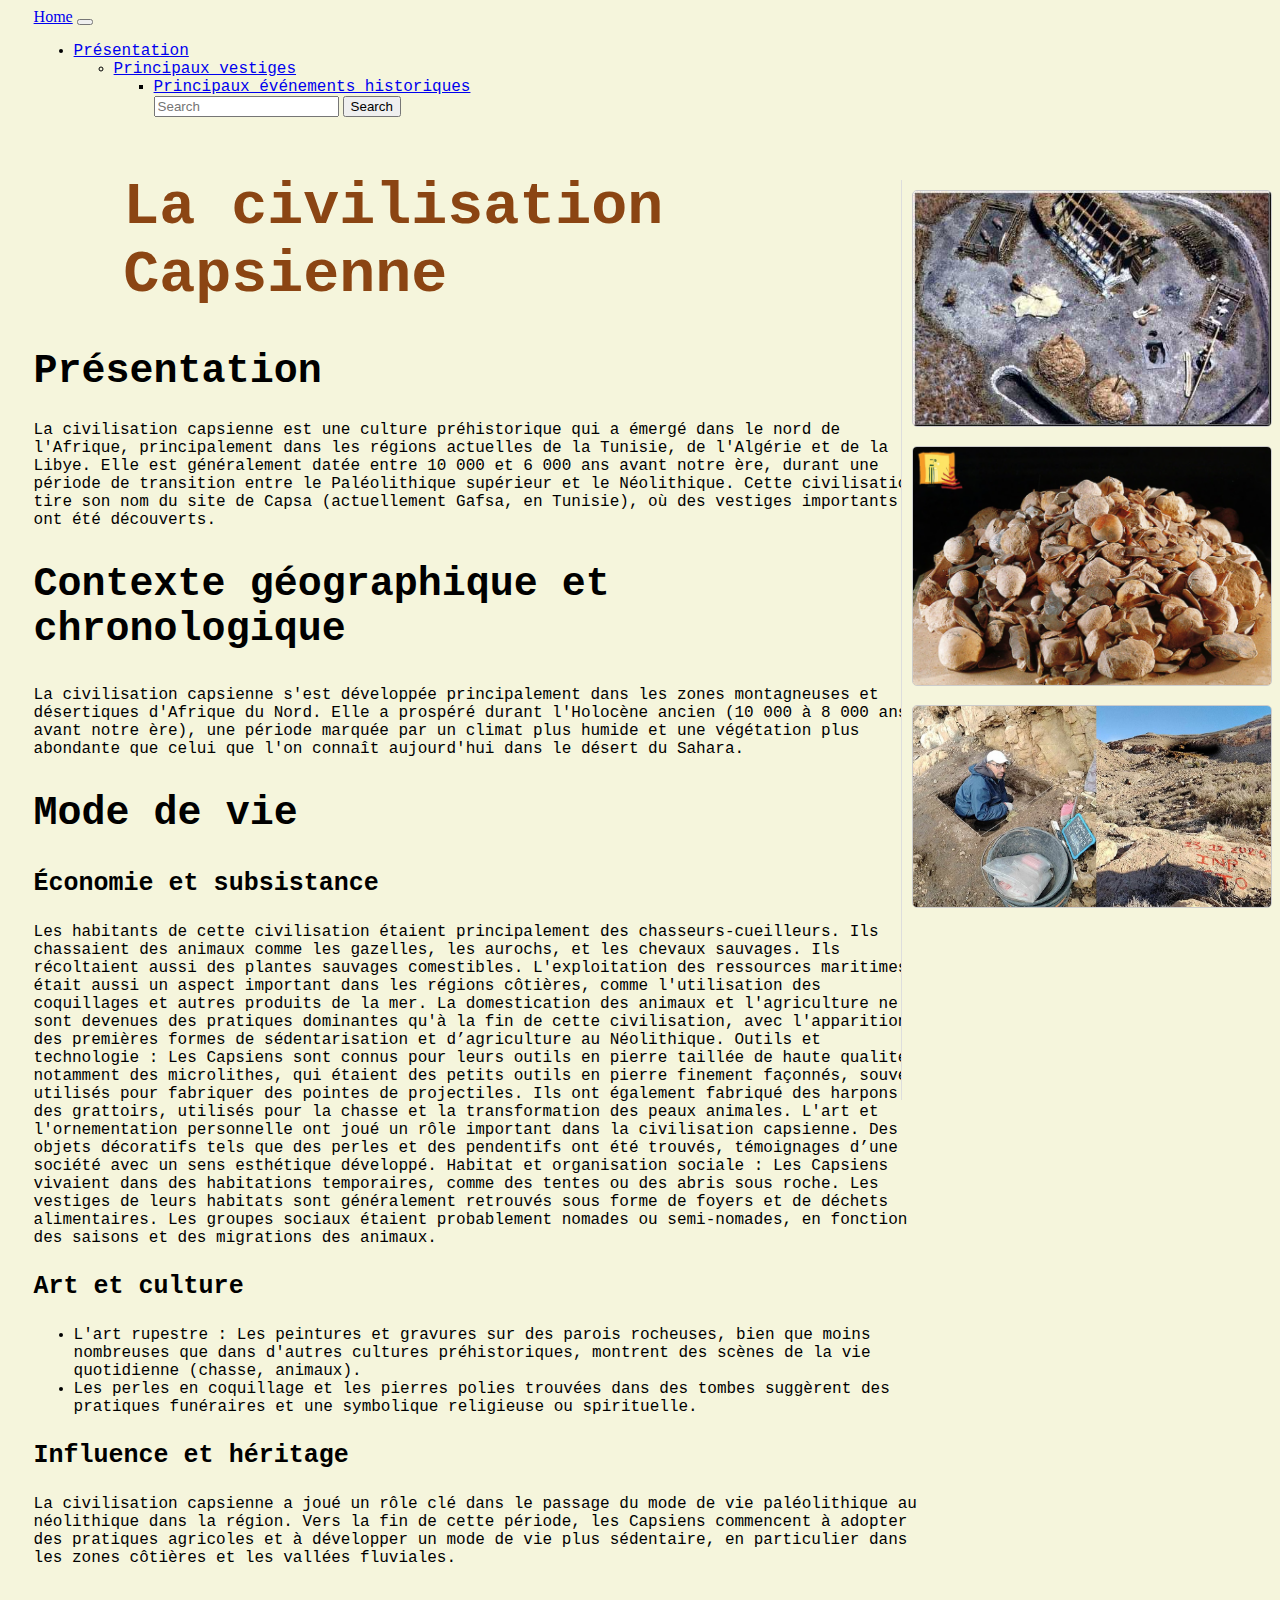
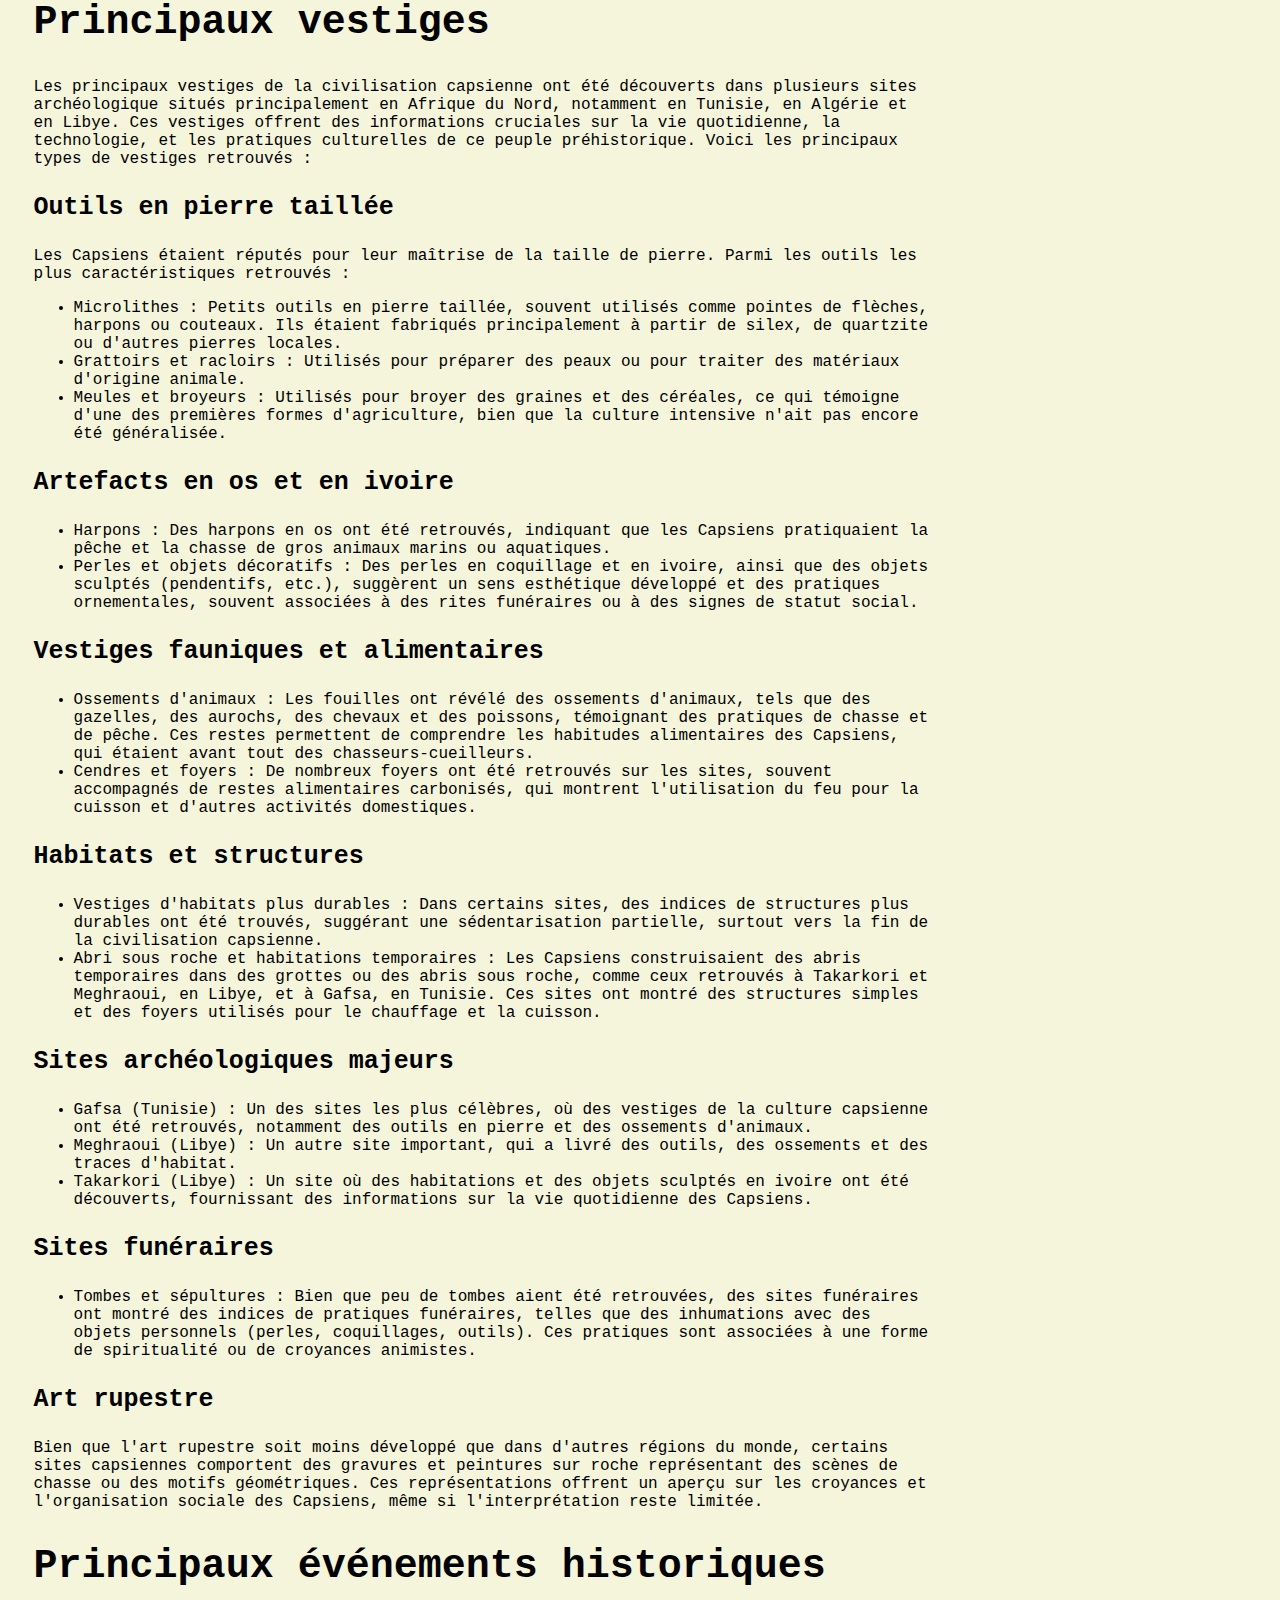
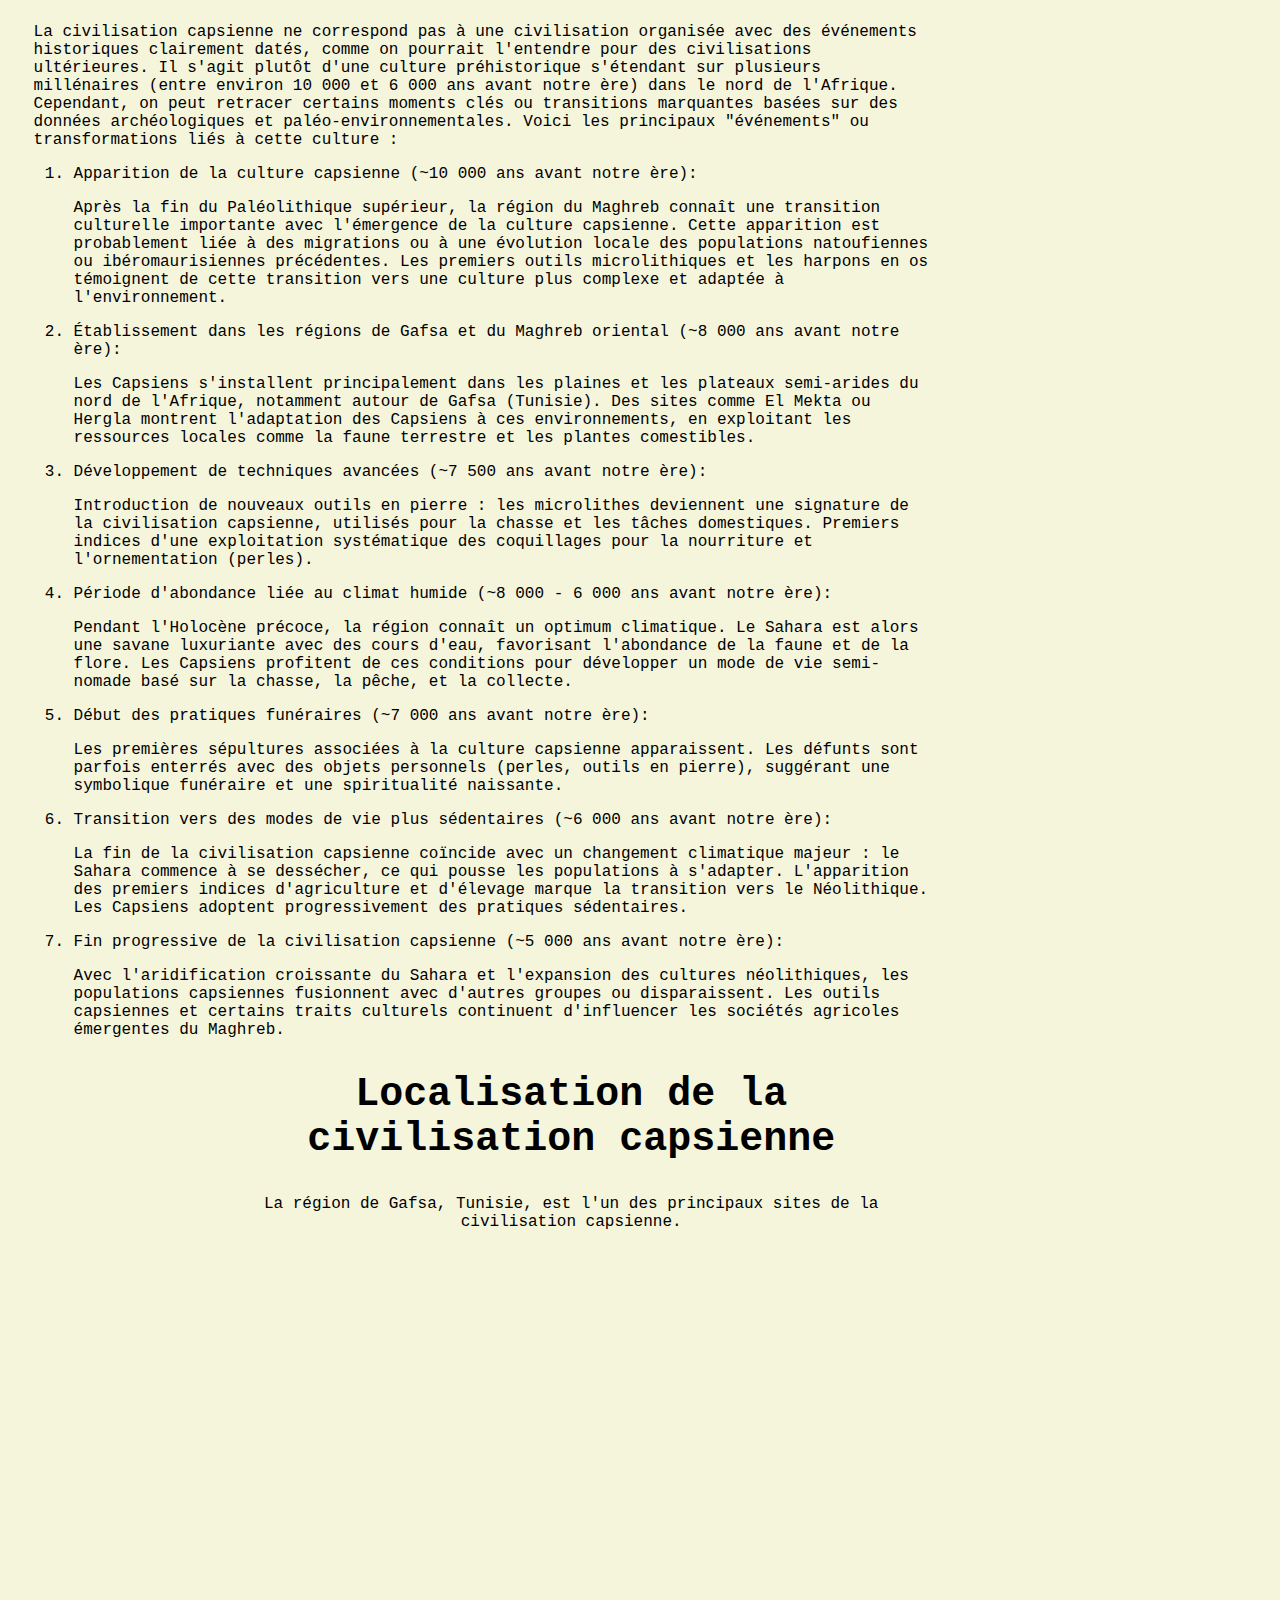
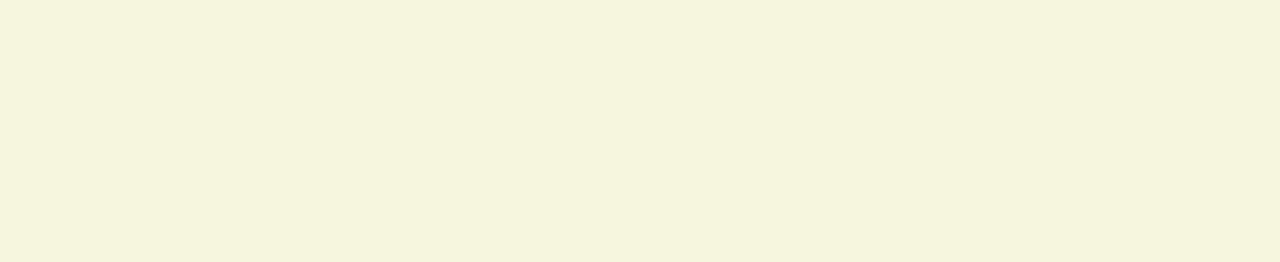
==== capsienne.html @ 44cd9b73 "merge" ====
<!DOCTYPE html>
<html lang="en">
<head>
  <meta charset="UTF-8">
  <meta name="viewport" content="width=device-width, initial-scale=1.0">
  <link href="https://cdn.jsdelivr.net/npm/bootstrap@5.2.3/dist/css/bootstrap.min.css" rel="stylesheet" integrity="sha384-rbsA2VBKQhggwzxH7pPCaAqO46MgnOM80zW1RWuH61DGLwZJEdK2Kadq2F9CUG65" crossorigin="anonymous">
<script src="https://cdn.jsdelivr.net/npm/bootstrap@5.2.3/dist/js/bootstrap.bundle.min.js" integrity="sha384-kenU1KFdBIe4zVF0s0G1M5b4hcpxyD9F7jL+jjXkk+Q2h455rYXK/7HAuoJl+0I4" crossorigin="anonymous"></script>
<link rel="stylesheet" href="style1.css">

<title>La civilisation Capsienne (8ème millénaire avant J.C)</title>
  
</head>
<body>
  <header>
    <nav class="navbar navbar-expand-lg bg-body-tertiary" class="navbar">
      <div class="container-fluid">
        <a class="navbar-brand" href="#">Home</a>
        <button class="navbar-toggler" type="button" data-bs-toggle="collapse" data-bs-target="#navbarSupportedContent" aria-controls="navbarSupportedContent" aria-expanded="false" aria-label="Toggle navigation">
          <span class="navbar-toggler-icon"></span>
        </button>
        <div class="collapse navbar-collapse" id="navbarSupportedContent">
          <ul class="navbar-nav me-auto mb-2 mb-lg-0">
            <li class="nav-item">
              <a  class="nav-link active"  href="#partie1">Présentation</a>
            </li>
            <div class="collapse navbar-collapse" id="navbarSupportedContent">
              <ul class="navbar-nav me-auto mb-2 mb-lg-0">
                <li class="nav-item">
                  <a class="nav-link active"  href="#partie2">Principaux vestiges</a>
                </li>
                
                <div class="collapse navbar-collapse" id="navbarSupportedContent">
                  <ul class="navbar-nav me-auto mb-2 mb-lg-0">
                    <li class="nav-item">
                      <a class="nav-link active"  href="#partie3">Principaux événements historiques</a>
                    </li>
                
          <form class="d-flex" role="search">
            <input class="form-control me-2" type="search" placeholder="Search" aria-label="Search">
            <button class="btn btn-outline-success" type="submit">Search</button>
          </form>
        
      </div>
    </nav>
  </header>
  <h1 class="title"> La civilisation Capsienne</h1>
    <div>
      
      <section  class="partie1" id="partie1">
        
      <article>
        <h1 class="presentation">Présentation </h1>
        <p>
          La civilisation capsienne est une culture préhistorique qui a émergé dans le nord de l'Afrique, principalement dans les régions actuelles de la Tunisie, de l'Algérie et de la Libye. Elle est généralement datée entre 10 000 et 6 000 ans avant notre ère, durant une période de transition entre le Paléolithique supérieur et le Néolithique. Cette civilisation tire son nom du site de Capsa (actuellement Gafsa, en Tunisie), où des vestiges importants ont été découverts.
        
          <h2>Contexte géographique et chronologique</h2>
          <p>La civilisation capsienne s'est développée principalement dans les zones montagneuses et désertiques d'Afrique
             du Nord. Elle a prospéré durant l'Holocène ancien (10 000 à 8 000 ans avant notre ère), 
             une période marquée par un climat plus humide et une végétation plus abondante 
             que celui que l'on connaît aujourd'hui dans le désert du Sahara.
            </p>
          
          <h2>Mode de vie</h2>
          <h3> Économie et subsistance </h3>
          
          <p>Les habitants de cette civilisation étaient principalement des chasseurs-cueilleurs. Ils chassaient des animaux comme les gazelles, les aurochs, et les chevaux sauvages. Ils récoltaient aussi des plantes sauvages comestibles.
          L'exploitation des ressources maritimes était aussi un aspect important dans les régions côtières, comme l'utilisation des coquillages et autres produits de la mer.
          La domestication des animaux et l'agriculture ne sont devenues des pratiques dominantes qu'à la fin de cette civilisation, avec l'apparition des premières formes de sédentarisation et d’agriculture au Néolithique.
          Outils et technologie :
          
          Les Capsiens sont connus pour leurs outils en pierre taillée de haute qualité, notamment des microlithes, qui étaient des petits outils en pierre finement façonnés, souvent utilisés pour fabriquer des pointes de projectiles.
          Ils ont également fabriqué des harpons et des grattoirs, utilisés pour la chasse et la transformation des peaux animales.
          L'art et l'ornementation personnelle ont joué un rôle important dans la civilisation capsienne. Des objets décoratifs tels que des perles et des pendentifs ont été trouvés, témoignages d’une société avec un sens esthétique développé.
          Habitat et organisation sociale :
          
          Les Capsiens vivaient dans des habitations temporaires, comme des tentes ou des abris sous roche. Les vestiges de leurs habitats sont généralement retrouvés sous forme de foyers et de déchets alimentaires.
          Les groupes sociaux étaient probablement nomades ou semi-nomades, en fonction des saisons et des migrations des animaux.
        </p> 
          <h3>Art et culture</h3>
           <ul>
          <li>
           L'art rupestre : Les peintures et gravures sur des parois rocheuses, bien que moins nombreuses que dans d'autres cultures préhistoriques, montrent des scènes de la vie quotidienne (chasse, animaux).
          </li>
          <li>
            Les perles en coquillage et les pierres polies trouvées dans des tombes suggèrent des pratiques funéraires et une symbolique religieuse ou spirituelle.
          </li>
        </ul>
          <h3>Influence et héritage</h3>
        <p>
            La civilisation capsienne a joué un rôle clé dans le passage du mode de vie paléolithique au néolithique 
          dans la région. Vers la fin de cette période, les Capsiens commencent à adopter des pratiques agricoles 
          et à développer un mode de vie plus sédentaire, en particulier dans les zones côtières et les vallées fluviales.
        </p>
      </article>
    </section>
    </div>

    <div>
   <section class="partie2" id="partie2">
  <article>
    <h2> Principaux vestiges </h2>
    <p>Les principaux vestiges de la civilisation capsienne ont été découverts dans plusieurs sites archéologique
    situés principalement en Afrique du Nord, notamment en Tunisie, en Algérie et en Libye. Ces vestiges offrent
    des informations cruciales sur la vie quotidienne, la technologie, et les pratiques culturelles de ce peuple
    préhistorique. Voici les principaux types de vestiges retrouvés :</p>
    <h3>Outils en pierre taillée</h3>
    <p>Les Capsiens étaient réputés pour leur maîtrise de la taille de pierre. Parmi les outils les plus caractéristiques retrouvés :</p>
    <ul>
      <li>Microlithes : Petits outils en pierre taillée, souvent utilisés comme pointes de flèches,
         harpons ou couteaux. Ils étaient fabriqués principalement à partir de silex,
         de quartzite ou d'autres pierres locales.</li>
         <li>Grattoirs et racloirs : Utilisés pour préparer des peaux ou pour traiter des matériaux d'origine animale.</li>
         <li>Meules et broyeurs : Utilisés pour broyer des graines et des céréales, ce qui témoigne d'une des premières formes d'agriculture,
           bien que la culture intensive n'ait pas encore été généralisée.</li>
    </ul>
    <h3>Artefacts en os et en ivoire </h3>
    <ul>
      <li>Harpons : Des harpons en os ont été retrouvés, indiquant que les Capsiens pratiquaient la pêche et la chasse de gros animaux marins ou aquatiques.
      </li>
      <li>Perles et objets décoratifs : Des perles en coquillage et en ivoire, ainsi que des objets sculptés (pendentifs, etc.),
         suggèrent un sens esthétique développé et des pratiques ornementales, souvent associées à des rites funéraires ou à des signes de statut social.</li>
    </ul>
    <h3>Vestiges fauniques et alimentaires </h3>
    <ul>
      <li>Ossements d'animaux : Les fouilles ont révélé des ossements d'animaux, tels que des gazelles, des aurochs, des chevaux et des poissons,
         témoignant des pratiques de chasse et de pêche. Ces restes permettent de comprendre les habitudes alimentaires des Capsiens, 
         qui étaient avant tout des chasseurs-cueilleurs.
      </li>
      <li>Cendres et foyers : De nombreux foyers ont été retrouvés sur les sites, souvent accompagnés de restes alimentaires carbonisés,
        qui montrent l'utilisation du feu pour la cuisson et d'autres activités domestiques.</li>
    </ul>
    <h3>Habitats et structures </h3>
    <ul>
      <li>Vestiges d'habitats plus durables : Dans certains sites, des indices de structures plus durables ont été trouvés, 
        suggérant une sédentarisation partielle, surtout vers la fin de la civilisation capsienne.
      </li>
      <li>Abri sous roche et habitations temporaires : Les Capsiens construisaient des abris temporaires dans des grottes ou des abris sous roche, 
        comme ceux retrouvés à Takarkori et Meghraoui, en Libye, et à Gafsa, en Tunisie. 
        Ces sites ont montré des structures simples et des foyers utilisés pour le chauffage et la cuisson.</li>
    </ul>
    <h3>Sites archéologiques majeurs </h3>
    <ul>
      <li>Gafsa (Tunisie) : Un des sites les plus célèbres, où des vestiges de la culture capsienne ont été retrouvés, 
        notamment des outils en pierre et des ossements d'animaux.
      </li>
      <li>Meghraoui (Libye) : Un autre site important, qui a livré des outils, des ossements et des traces d'habitat.</li>
      <li>Takarkori (Libye) : Un site où des habitations et des objets sculptés en ivoire ont été découverts,
         fournissant des informations sur la vie quotidienne des Capsiens.</li>
    </ul>
    <h3>Sites funéraires</h3>
    <ul>
      <li>Tombes et sépultures : Bien que peu de tombes aient été retrouvées, des sites funéraires ont montré des indices de pratiques funéraires,
         telles que des inhumations avec des objets personnels (perles, coquillages, outils). 
         Ces pratiques sont associées à une forme de spiritualité ou de croyances animistes.
      </li>
    </ul>
      <h3>Art rupestre</h3>
      <p>Bien que l'art rupestre soit moins développé que dans d'autres régions du monde, 
        certains sites capsiennes comportent des gravures et peintures sur roche représentant des scènes de chasse ou des motifs géométriques.
         Ces représentations offrent un aperçu sur les croyances et l'organisation sociale des Capsiens, même si l'interprétation reste limitée.</p>
  </article>
   <!-- <div class="img2"><img src="/img/HermaionElGuettar.png" alt="">
  </div> -->
   </section> 
</div>

<section class="partie3" id="partie3">
  
  <article>
    <h2>Principaux événements historiques</h2>
    <p>La civilisation capsienne ne correspond pas à une civilisation organisée avec des événements historiques clairement datés,
       comme on pourrait l'entendre pour des civilisations ultérieures. 
       Il s'agit plutôt d'une culture préhistorique s'étendant sur plusieurs millénaires (entre environ 10 000 et 6 000 ans avant notre ère) dans le nord de l'Afrique.
        Cependant, on peut retracer certains moments clés ou transitions marquantes basées sur des données archéologiques et paléo-environnementales. 
        Voici les principaux "événements" ou transformations liés à cette culture :
    </p>
    <ol>
    <li> Apparition de la culture capsienne (~10 000 ans avant notre ère):</li>

        <p>Après la fin du Paléolithique supérieur, la région du Maghreb connaît une transition culturelle importante avec l'émergence de la culture capsienne.
      Cette apparition est probablement liée à des migrations ou à une évolution locale des populations natoufiennes ou ibéromaurisiennes précédentes.
      Les premiers outils microlithiques et les harpons en os témoignent de cette transition vers une culture plus complexe et adaptée à l'environnement.
    </p>
    <li>Établissement dans les régions de Gafsa et du Maghreb oriental (~8 000 ans avant notre ère):</li>
<p>
  Les Capsiens s'installent principalement dans les plaines et les plateaux semi-arides du nord de l'Afrique, notamment autour de Gafsa (Tunisie).
  Des sites comme El Mekta ou Hergla montrent l'adaptation des Capsiens à ces environnements,
  en exploitant les ressources locales comme la faune terrestre et les plantes comestibles.
</p>
<li> Développement de techniques avancées (~7 500 ans avant notre ère):</li>
<p>Introduction de nouveaux outils en pierre : les microlithes deviennent une signature de la civilisation capsienne, utilisés pour la chasse et les tâches domestiques.
  Premiers indices d'une exploitation systématique des coquillages pour la nourriture et l'ornementation (perles).</p>
  <li>Période d'abondance liée au climat humide (~8 000 - 6 000 ans avant notre ère):</li>
  <p>Pendant l'Holocène précoce, la région connaît un optimum climatique. Le Sahara est alors une savane luxuriante avec des cours d'eau, favorisant l'abondance de la faune et de la flore.
Les Capsiens profitent de ces conditions pour développer un mode de vie semi-nomade basé sur la chasse, la pêche, et la collecte.</p>
 <li>Début des pratiques funéraires (~7 000 ans avant notre ère):</li>
 <p>Les premières sépultures associées à la culture capsienne apparaissent. 
  Les défunts sont parfois enterrés avec des objets personnels (perles, outils en pierre), suggérant une symbolique funéraire et une spiritualité naissante.</p>
<li>Transition vers des modes de vie plus sédentaires (~6 000 ans avant notre ère):</li>
<p>La fin de la civilisation capsienne coïncide avec un changement climatique majeur : le Sahara commence à se dessécher, ce qui pousse les populations à s'adapter.
  L'apparition des premiers indices d'agriculture et d'élevage marque la transition vers le Néolithique. 
  Les Capsiens adoptent progressivement des pratiques sédentaires.</p>
  <li>Fin progressive de la civilisation capsienne (~5 000 ans avant notre ère):</li>
  <p>Avec l'aridification croissante du Sahara et l'expansion des cultures néolithiques, 
    les populations capsiennes fusionnent avec d'autres groupes ou disparaissent.
    Les outils capsiennes et certains traits culturels continuent d'influencer les sociétés agricoles émergentes du Maghreb.</p>
</ol>

  </article>
</section>

<aside class="aside"> 
  <h2>Localisation de la civilisation capsienne</h2>
  <p>La région de Gafsa, Tunisie, est l'un des principaux sites de la civilisation capsienne.</p>
  <div class="iframecontainer">
  <iframe 
      src="https://www.google.com/maps/embed?pb=!1m18!1m12!1m3!1d12662.230609780838!2d8.708926999999998!3d34.425001000000004!2m3!1f0!2f0!3f0!3m2!1i1024!2i768!4f13.1!3m3!1m2!1s0x1254cb3f0d4f9f2d%3A0xc8416ec82778006f!2sGafsa%2C%20Tunisie!5e0!3m2!1sfr!2s!4v1699025678901!5m2!1sfr!2s" 
      width="600" 
      height="450" 
      style="border:0;" 
      allowfullscreen="" 
      loading="lazy" 
      referrerpolicy="no-referrer-when-downgrade">
  </iframe>
</div>
</aside>

<div class="imgs">
  <img src="image/civcap1.jpg" alt="">
  <img src="/image/HermaionElGuettar.png" alt="Hermaion El Guettar">
  <img src="image/culture_capsienne.jpg" alt="Culture Capsienne">
  
</div>
</body>




</html>
---- style1.css ----
html{
  scroll-behavior: smooth;
 
}
.title{
  padding-left: 10%;
  width: 70vw;
}
body{
   
  padding-left: 2%;
  width: 70vw;
  margin-right: 30%;
  float: left;
  background-color:beige;
}
.navbar{
  display: flex;
  width: 100vw; 
 
}

.imgs  {
  width: 28%;
  position :absolute;
  right: 0;
  top: 20%;
  padding: 10px;
  background-color: #f9f9f9;
  border-left: 1px solid #ddd;
  height: 100%;
  overflow-y: auto;
  background-color: beige;
}
.imgs img {
  width: 100%;
  margin-bottom: 15px;
  border: 1px solid #ccc;
  border-radius: 5px;
}
h1{
  font-family:'Courier New', Courier, monospace;
  font-size: 60px;
  font-weight: bold;
}
h2{
  font-family: 'Courier New', Courier, monospace;
  font-size:  40px; ;
  font-weight: bold;
}
h3{
  font-family: 'Courier New', Courier, monospace;
  font-size:  25px; ;
  font-weight: bold;
}
p,li{
  font-size: 16px;
  font-family: 'Lucida', monospace;
}
.title{
  color: saddlebrown;
  
}

.container{
  display: flex;

justify-content: center;  
    align-items: center;  
    padding-bottom: 50px;    
   
}
.aside{
  text-align: center;
  margin-left: 20%;
}
.presentation{
  font-family: 'Courier New', Courier, monospace;
  font-size:  40px; ;
  font-weight: bold;

}
.iframeText{
  text-align: center; /* Centrer le texte sous l'iframe */
      margin-top: 10px; /* Espace au-dessus du texte */
      font-size: 16px; /* Taille du texte */
      color: #333; /* Couleur du texte */
}
.iframecontainer{
  margin-bottom: 20px;
  display: block; 
  margin: 0 auto; 
}
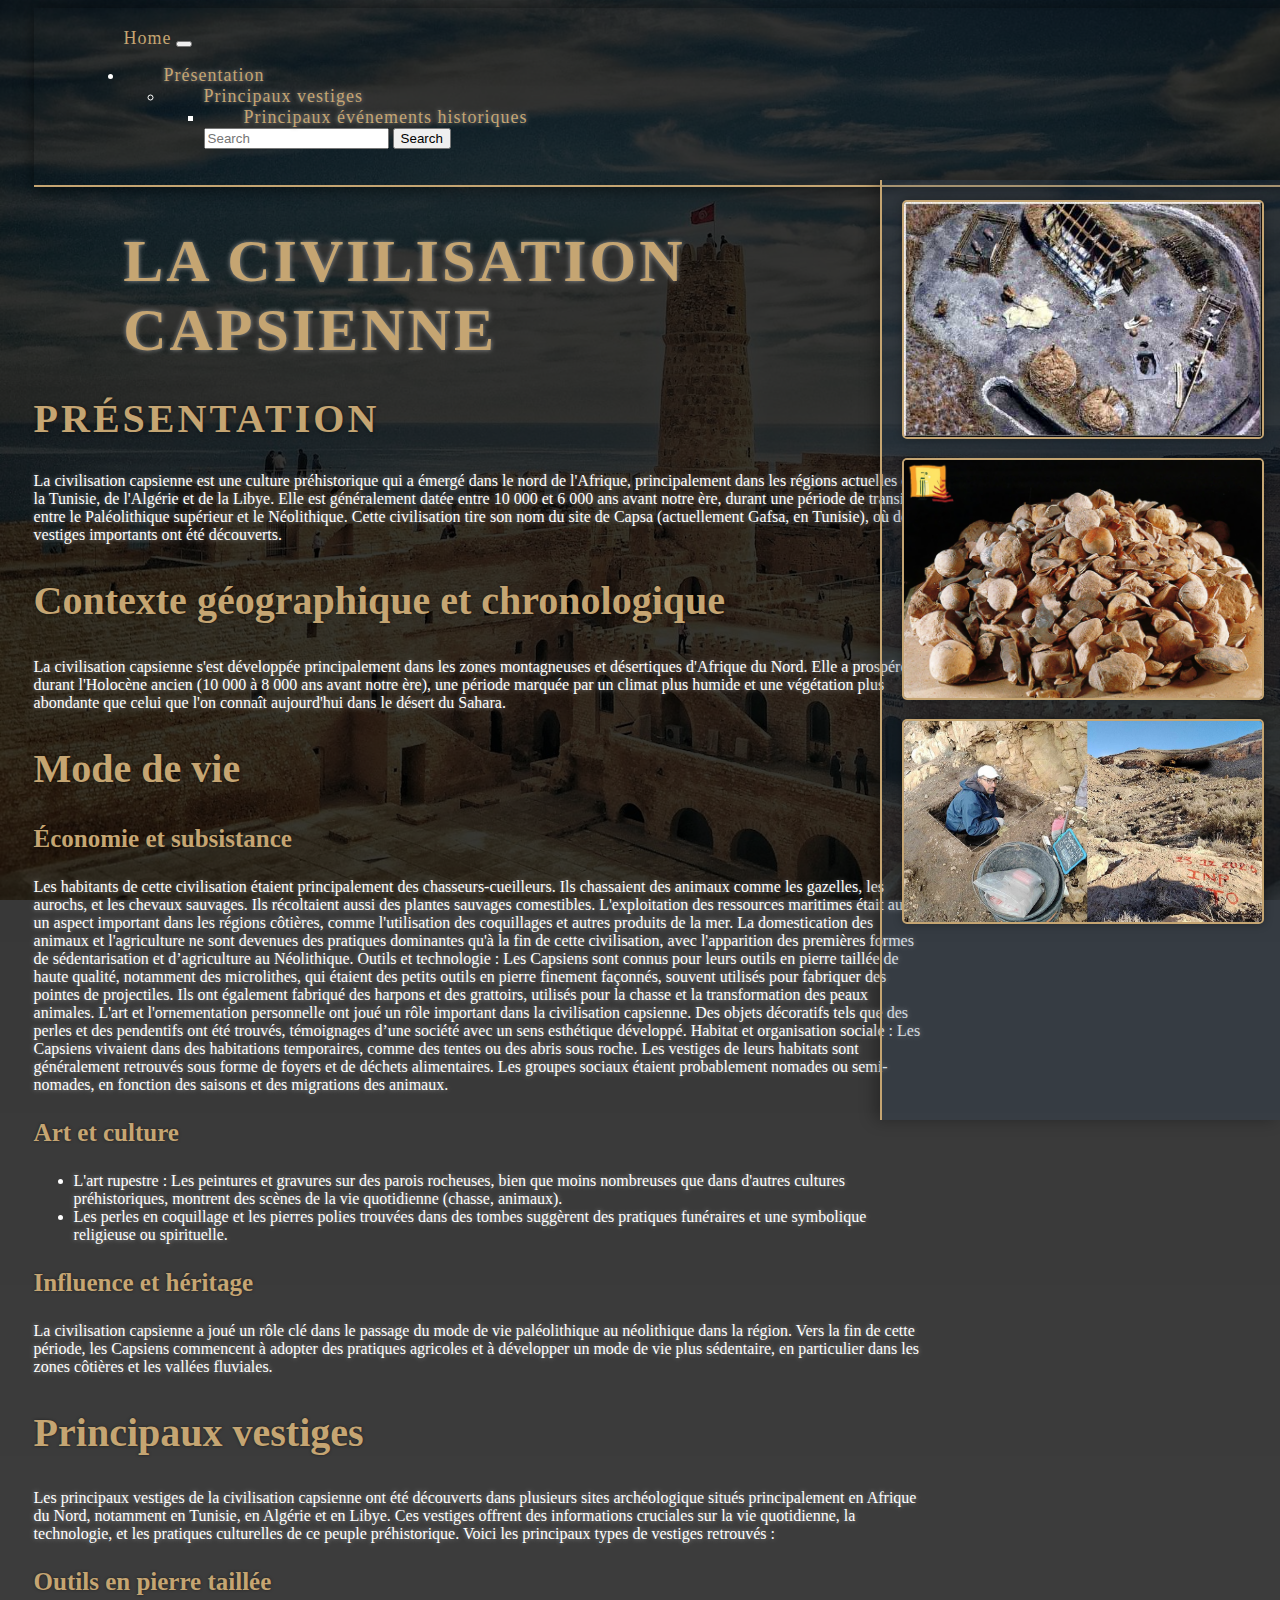
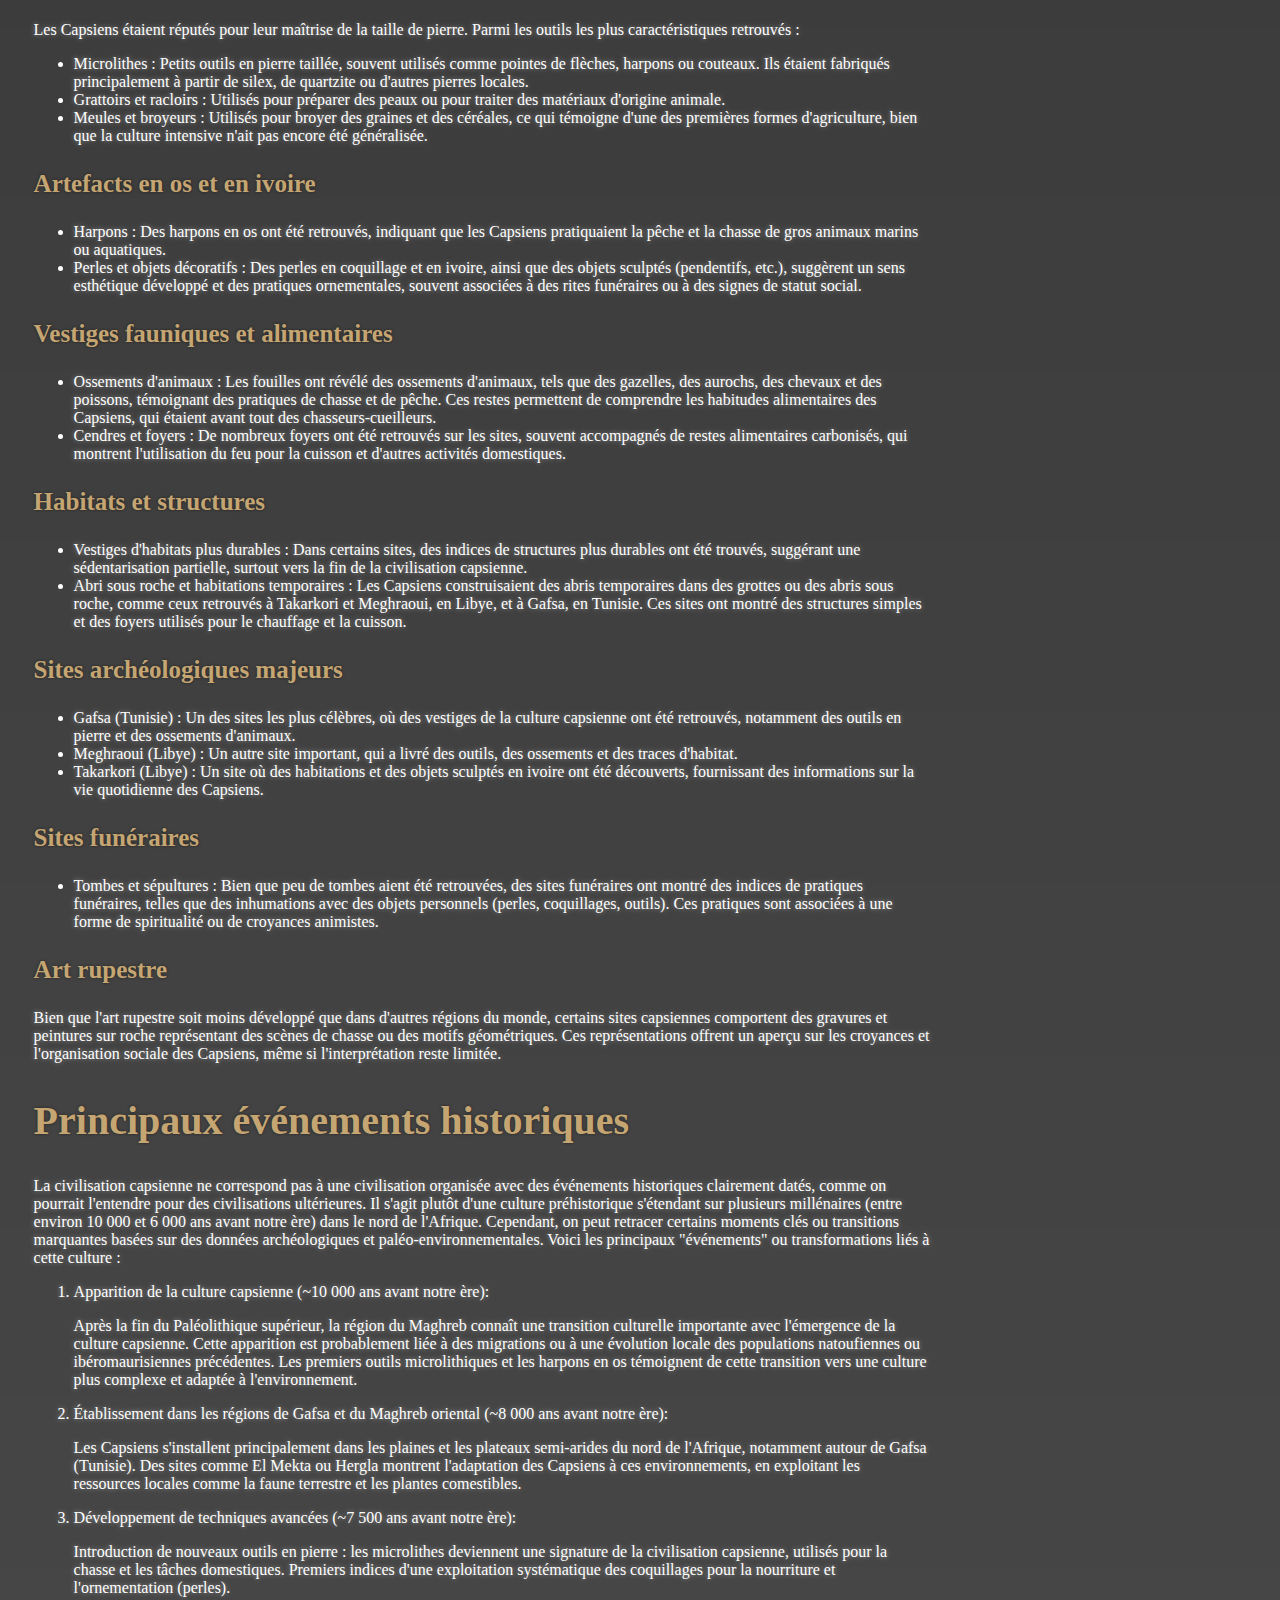
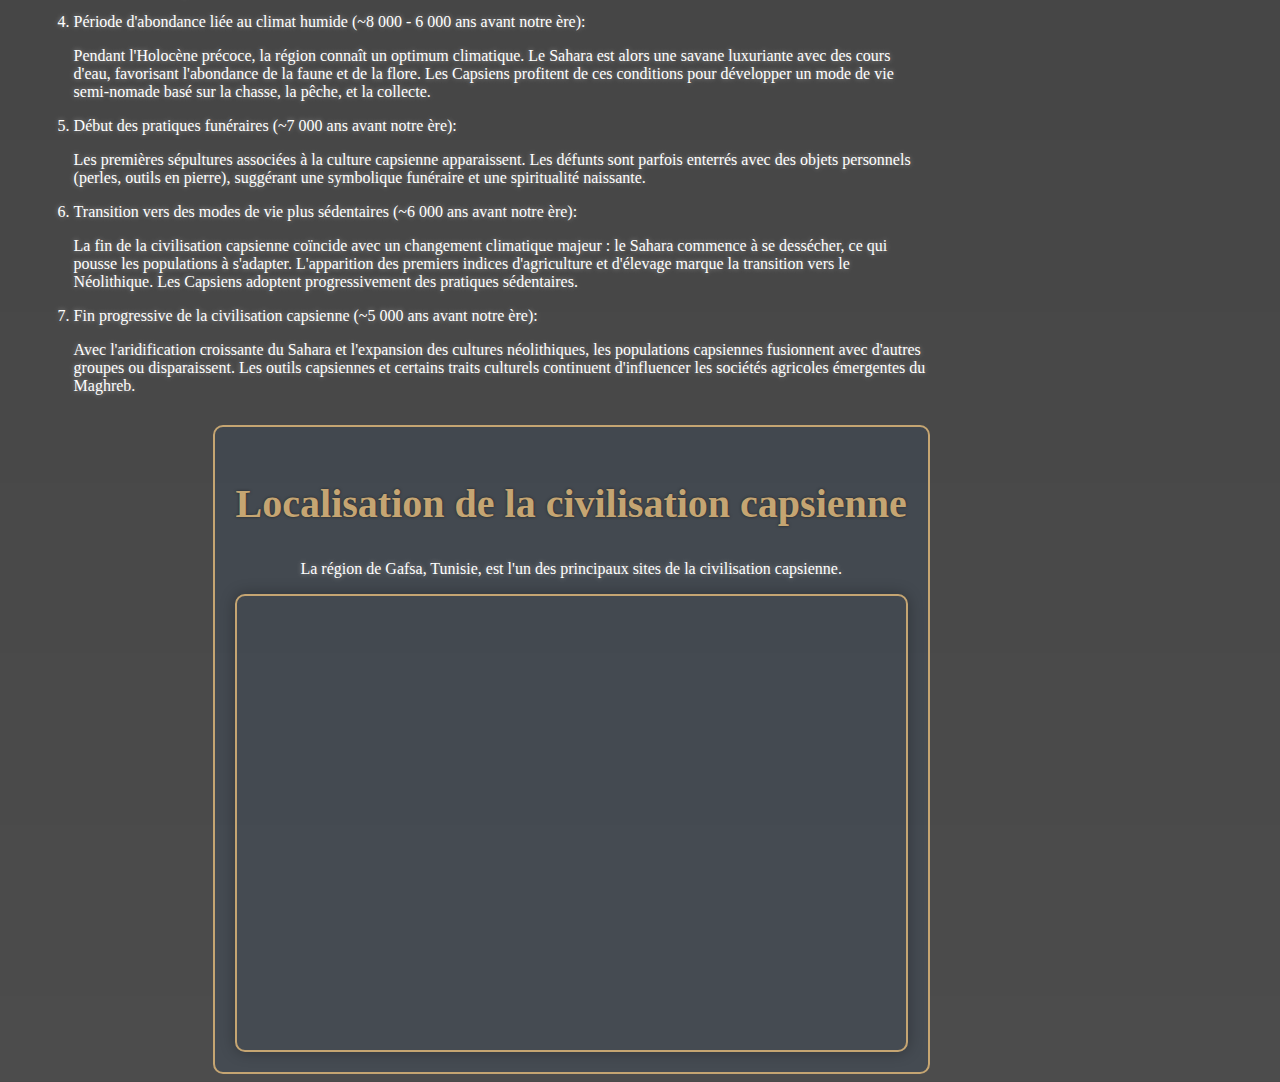
==== commit d575bfbb: "media query" ====
--- a/capsienne.html
+++ b/capsienne.html
@@ -14,7 +14,7 @@
   <header>
     <nav class="navbar navbar-expand-lg bg-body-tertiary" class="navbar">
       <div class="container-fluid">
-        <a class="navbar-brand" href="#">Home</a>
+        <a class="navbar-brand" href="index.html">Home</a>
         <button class="navbar-toggler" type="button" data-bs-toggle="collapse" data-bs-target="#navbarSupportedContent" aria-controls="navbarSupportedContent" aria-expanded="false" aria-label="Toggle navigation">
           <span class="navbar-toggler-icon"></span>
         </button>
@@ -215,7 +215,7 @@
   <div class="iframecontainer">
   <iframe 
       src="https://www.google.com/maps/embed?pb=!1m18!1m12!1m3!1d12662.230609780838!2d8.708926999999998!3d34.425001000000004!2m3!1f0!2f0!3f0!3m2!1i1024!2i768!4f13.1!3m3!1m2!1s0x1254cb3f0d4f9f2d%3A0xc8416ec82778006f!2sGafsa%2C%20Tunisie!5e0!3m2!1sfr!2s!4v1699025678901!5m2!1sfr!2s" 
-      width="600" 
+      width="100%" 
       height="450" 
       style="border:0;" 
       allowfullscreen="" 
--- a/style1.css
+++ b/style1.css
@@ -1,101 +1,266 @@
-
-html{
+:root {
+    --parchment: #F4E4BC;
+    --aged-gold: #C5A572;
+    --ancient-red: #8B4513;
+    --worn-blue: #2B4B6F;
+}
+
+html {
   scroll-behavior: smooth;
- 
-}
-.title{
-  padding-left: 10%;
-  width: 70vw;
-}
-body{
-   
+}
+
+body {
+  background: 
+    linear-gradient(to bottom, rgba(0, 0, 0, 0.8), rgba(0, 0, 0, 0.7)),
+    url('image/Monastir-tunisia.jpg') no-repeat center center fixed;
+  background-size: cover;
+  min-height: 100vh;
+  font-family: 'Cinzel', serif; 
   padding-left: 2%;
   width: 70vw;
   margin-right: 30%;
   float: left;
-  background-color:beige;
-}
-.navbar{
+  color: var(--parchment);
+}
+
+.title {
+  padding-left: 10%;
+  width: 70vw;
+  color: var(--aged-gold);
+  text-shadow: 0 0 5px #999;
+}
+
+.navbar {
   display: flex;
-  width: 100vw; 
- 
-}
-
-.imgs  {
+  width: 100vw;
+  background-color: transparent;
+  justify-content: space-between;
+  align-items: center;
+  padding: 20px 50px;
+  z-index: 100;
+  border-bottom: 2px solid var(--aged-gold);
+  box-shadow: 0 2px 15px rgba(0, 0, 0, 0.5);
+}
+
+.navbar a {
+  font-size: 18px;
+  color: var(--aged-gold);
+  font-weight: 500;
+  text-decoration: none;
+  margin-left: 40px;
+  position: relative;
+  font-family: 'Cinzel', serif;
+  letter-spacing: 1px;
+  transition: color 0.3s ease;
+}
+
+.navbar a::before {
+  content: '';
+  position: absolute;
+  left: 0;
+  bottom: -2px;
+  width: 0;
+  height: 2px;
+  background: beige;
+}
+
+.navbar a:hover::before {
+  width: 100%;
+  transition: width 0.3s ease;
+}
+
+.navbar a:hover {
+  color: var(--parchment);
+}
+
+.imgs {
   width: 28%;
-  position :absolute;
+  position: absolute;
   right: 0;
   top: 20%;
-  padding: 10px;
-  background-color: #f9f9f9;
-  border-left: 1px solid #ddd;
+  padding: 20px;
+  background-color: rgba(43, 75, 111, 0.2);
+  border-left: 2px solid var(--aged-gold);
   height: 100%;
   overflow-y: auto;
-  background-color: beige;
-}
+  box-shadow: -5px 0 15px rgba(0, 0, 0, 0.3);
+}
+
 .imgs img {
   width: 100%;
   margin-bottom: 15px;
-  border: 1px solid #ccc;
+  border: 2px solid var(--aged-gold);
   border-radius: 5px;
-}
-h1{
-  font-family:'Courier New', Courier, monospace;
+  box-shadow: 0 0 10px rgba(0, 0, 0, 0.3);
+  transition: transform 0.3s ease;
+}
+
+.imgs img:hover {
+  transform: scale(1.05);
+}
+
+h1 {
+  font-family: 'Cinzel Decorative', cursive;
   font-size: 60px;
   font-weight: bold;
-}
-h2{
-  font-family: 'Courier New', Courier, monospace;
-  font-size:  40px; ;
+  color: var(--aged-gold);
+  text-shadow: 0 0 5px rgba(0, 0, 0, 0.5);
+  text-transform: uppercase;
+  letter-spacing: 3px;
+  position: relative;
+  margin-bottom: 30px;
+}
+
+/* h1::after {
+  content: '';
+  position: absolute;
+  bottom: -10px;
+  left: 0;
+  width: 100%;
+  height: 2px;
+  background: linear-gradient(90deg, transparent, var(--aged-gold), transparent);
+} */
+
+h2, h3 {
+  font-family: 'Cinzel', serif;
   font-weight: bold;
-}
-h3{
-  font-family: 'Courier New', Courier, monospace;
-  font-size:  25px; ;
-  font-weight: bold;
-}
-p,li{
+  color: var(--aged-gold);
+  text-shadow: 0 0 3px rgba(0, 0, 0, 0.5);
+}
+
+h2 {
+  font-size: 40px;
+}
+
+h3 {
+  font-size: 25px;
+}
+
+p, li {
   font-size: 16px;
-  font-family: 'Lucida', monospace;
-}
-.title{
-  color: saddlebrown;
-  
-}
-
-.container{
+  font-family: 'Cinzel', serif;
+  color: #fff;
+  text-shadow: 0 0 5px #999;
+}
+
+.container {
   display: flex;
-
-justify-content: center;  
-    align-items: center;  
-    padding-bottom: 50px;    
-   
-}
-.aside{
+  justify-content: center;
+  align-items: center;
+  padding-bottom: 50px;
+}
+
+.aside {
   text-align: center;
   margin-left: 20%;
-}
-.presentation{
-  font-family: 'Courier New', Courier, monospace;
-  font-size:  40px; ;
+  background: rgba(43, 75, 111, 0.2);
+  padding: 20px;
+  border-radius: 10px;
+  border: 2px solid var(--aged-gold);
+  margin-top: 30px;
+}
+
+.presentation {
+  font-family: 'Cinzel', serif;
+  font-size: 40px;
   font-weight: bold;
-
-}
-.iframeText{
-  text-align: center; /* Centrer le texte sous l'iframe */
-      margin-top: 10px; /* Espace au-dessus du texte */
-      font-size: 16px; /* Taille du texte */
-      color: #333; /* Couleur du texte */
-}
-.iframecontainer{
+}
+
+.iframeText {
+  text-align: center;
+  margin-top: 10px;
+  font-size: 16px;
+  color: #333;
+}
+
+.iframecontainer {
   margin-bottom: 20px;
-  display: block; 
-  margin: 0 auto; 
-}
-
-
-  
-
-
-
-
+  display: block;
+  margin: 0 auto;
+  border: 2px solid var(--aged-gold);
+  border-radius: 10px;
+  overflow: hidden;
+  box-shadow: 0 0 15px rgba(0, 0, 0, 0.3);
+}
+
+@media (max-width: 1200px) {
+  .imgs {
+    width: 35%;
+  }
+  .title {
+    padding-left: 5%;
+    width: 90vw;
+  }
+}
+
+@media (max-width: 992px) {
+  body {
+    width: 100vw;
+    margin-right: 0;
+    float: none;
+  }
+  .imgs {
+    width: 100%;
+    position: relative;
+    top: 0;
+    padding: 10px;
+    border-left: none;
+    border-top: 2px solid var(--aged-gold);
+    box-shadow: 0 -5px 15px rgba(0, 0, 0, 0.3);
+  }
+  .navbar {
+    flex-direction: column;
+    align-items: flex-start;
+  }
+  .navbar a {
+    margin-left: 0;
+    margin-bottom: 10px;
+  }
+}
+
+@media (max-width: 768px) {
+  .title {
+    padding-left: 2%;
+    width: 100vw;
+  }
+  .imgs {
+    width: 100%;
+    padding: 5px;
+  }
+  .aside {
+    margin-left: 0;
+    margin-top: 20px;
+  }
+  .iframecontainer iframe {
+    width: 100%;
+    height: 300px;
+  }
+}
+
+@media (max-width: 576px) {
+  .navbar {
+    padding: 10px 20px;
+  }
+  .navbar a {
+    font-size: 16px;
+  }
+  h1 {
+    font-size: 40px;
+  }
+  h2 {
+    font-size: 30px;
+  }
+  h3 {
+    font-size: 20px;
+  }
+  p, li {
+    font-size: 14px;
+  }
+}
+
+
+
+
+
+
+
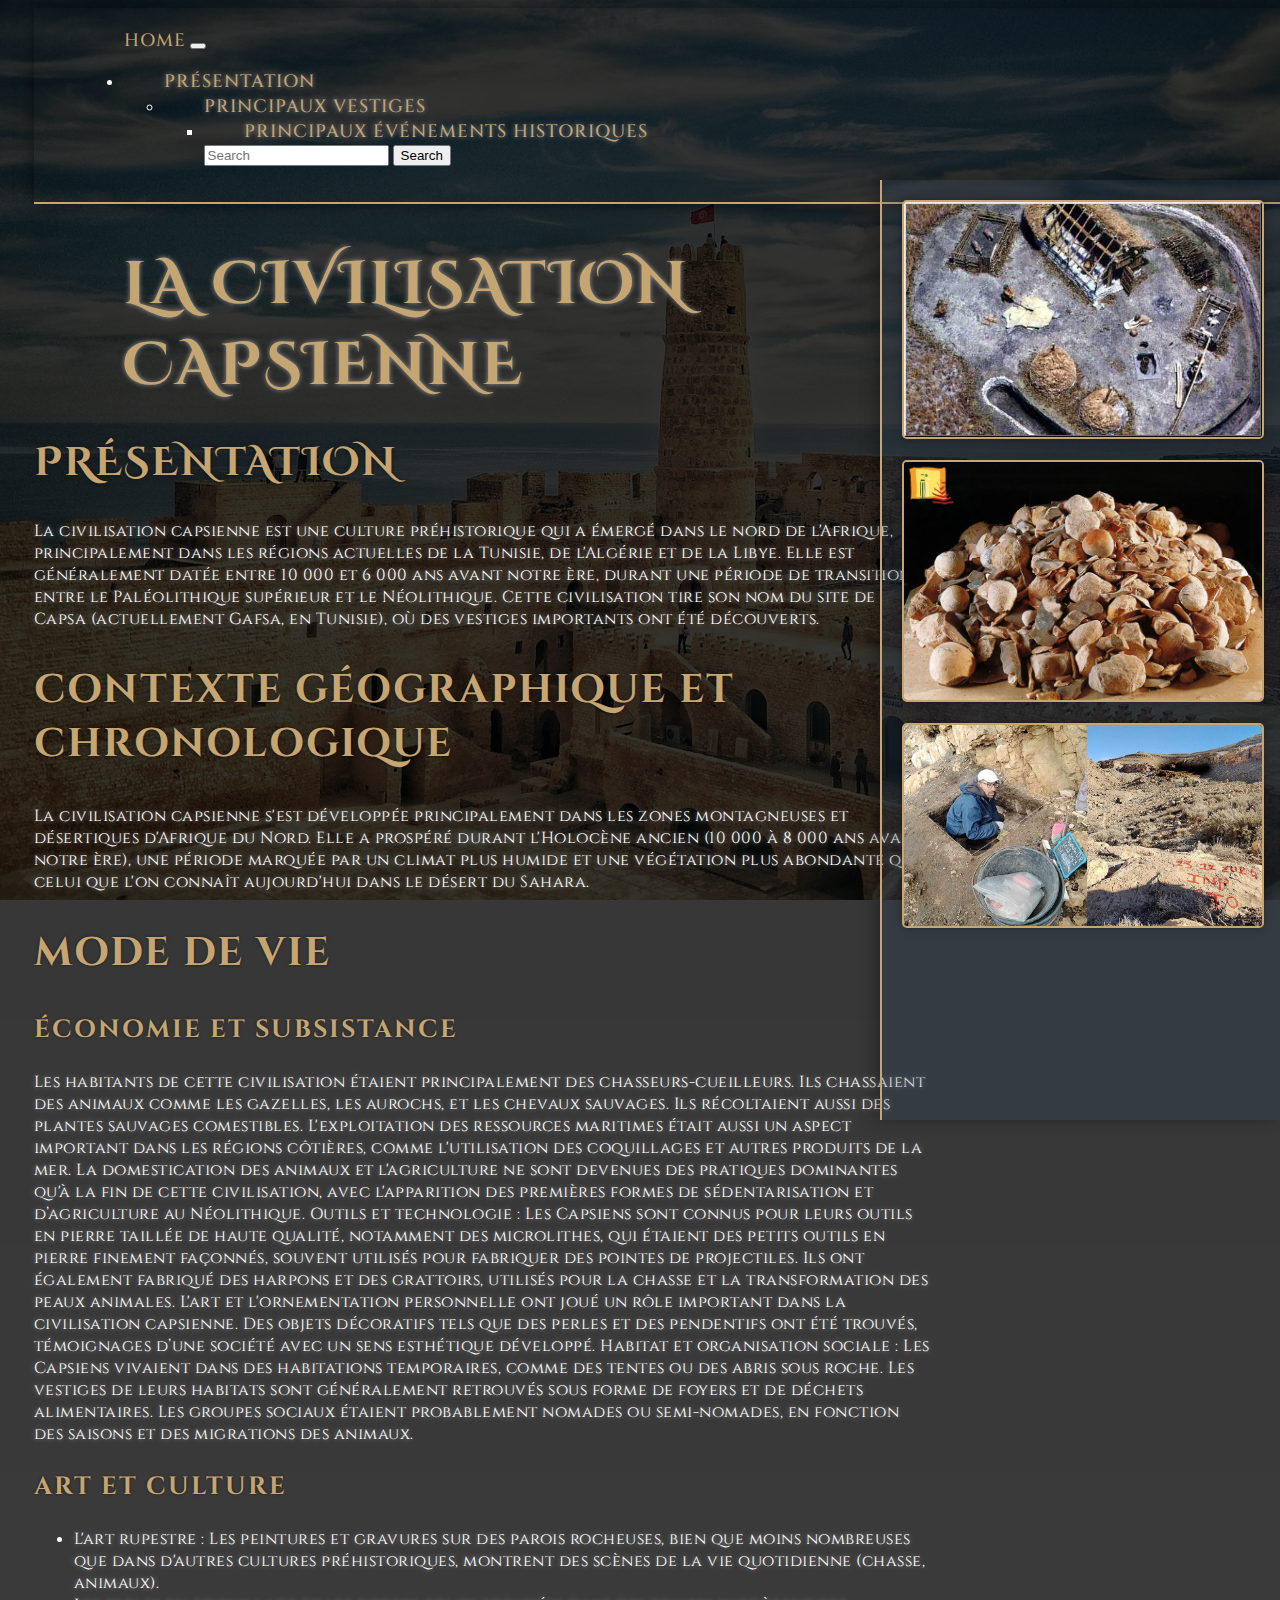
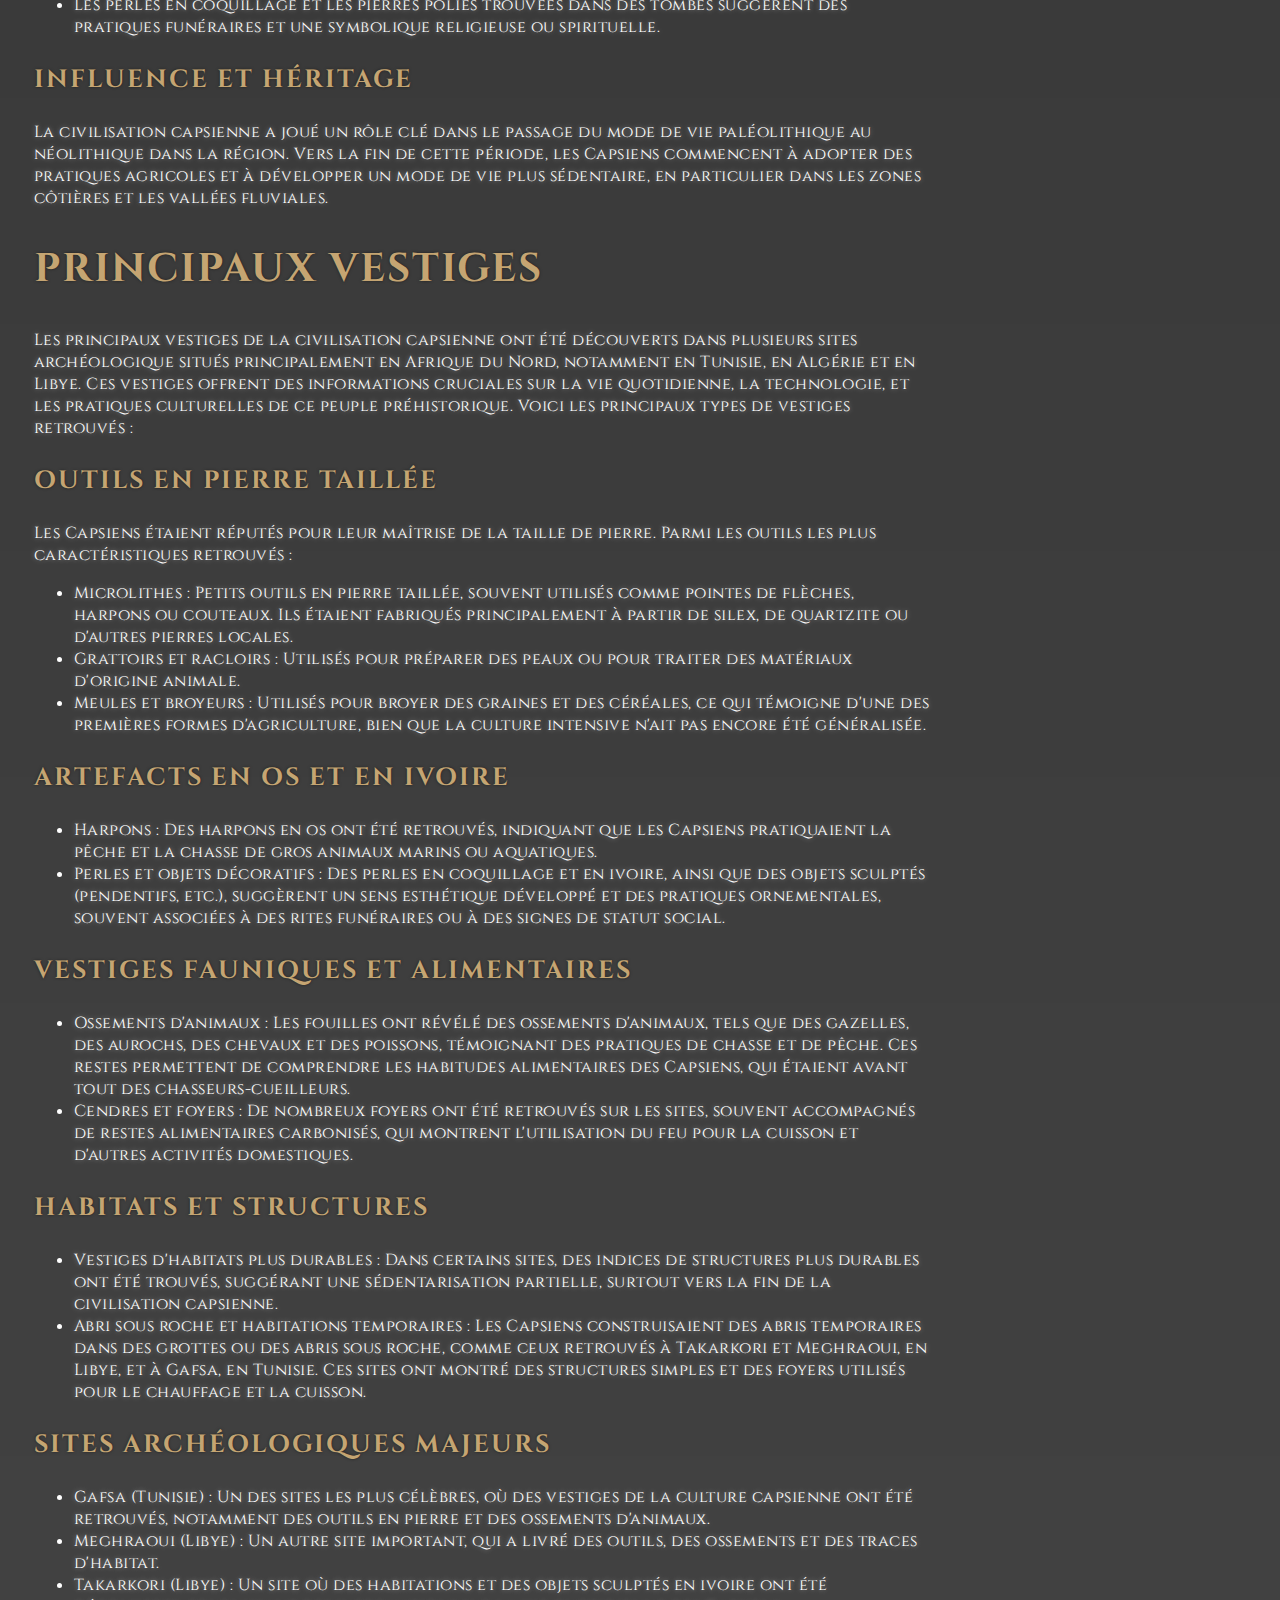
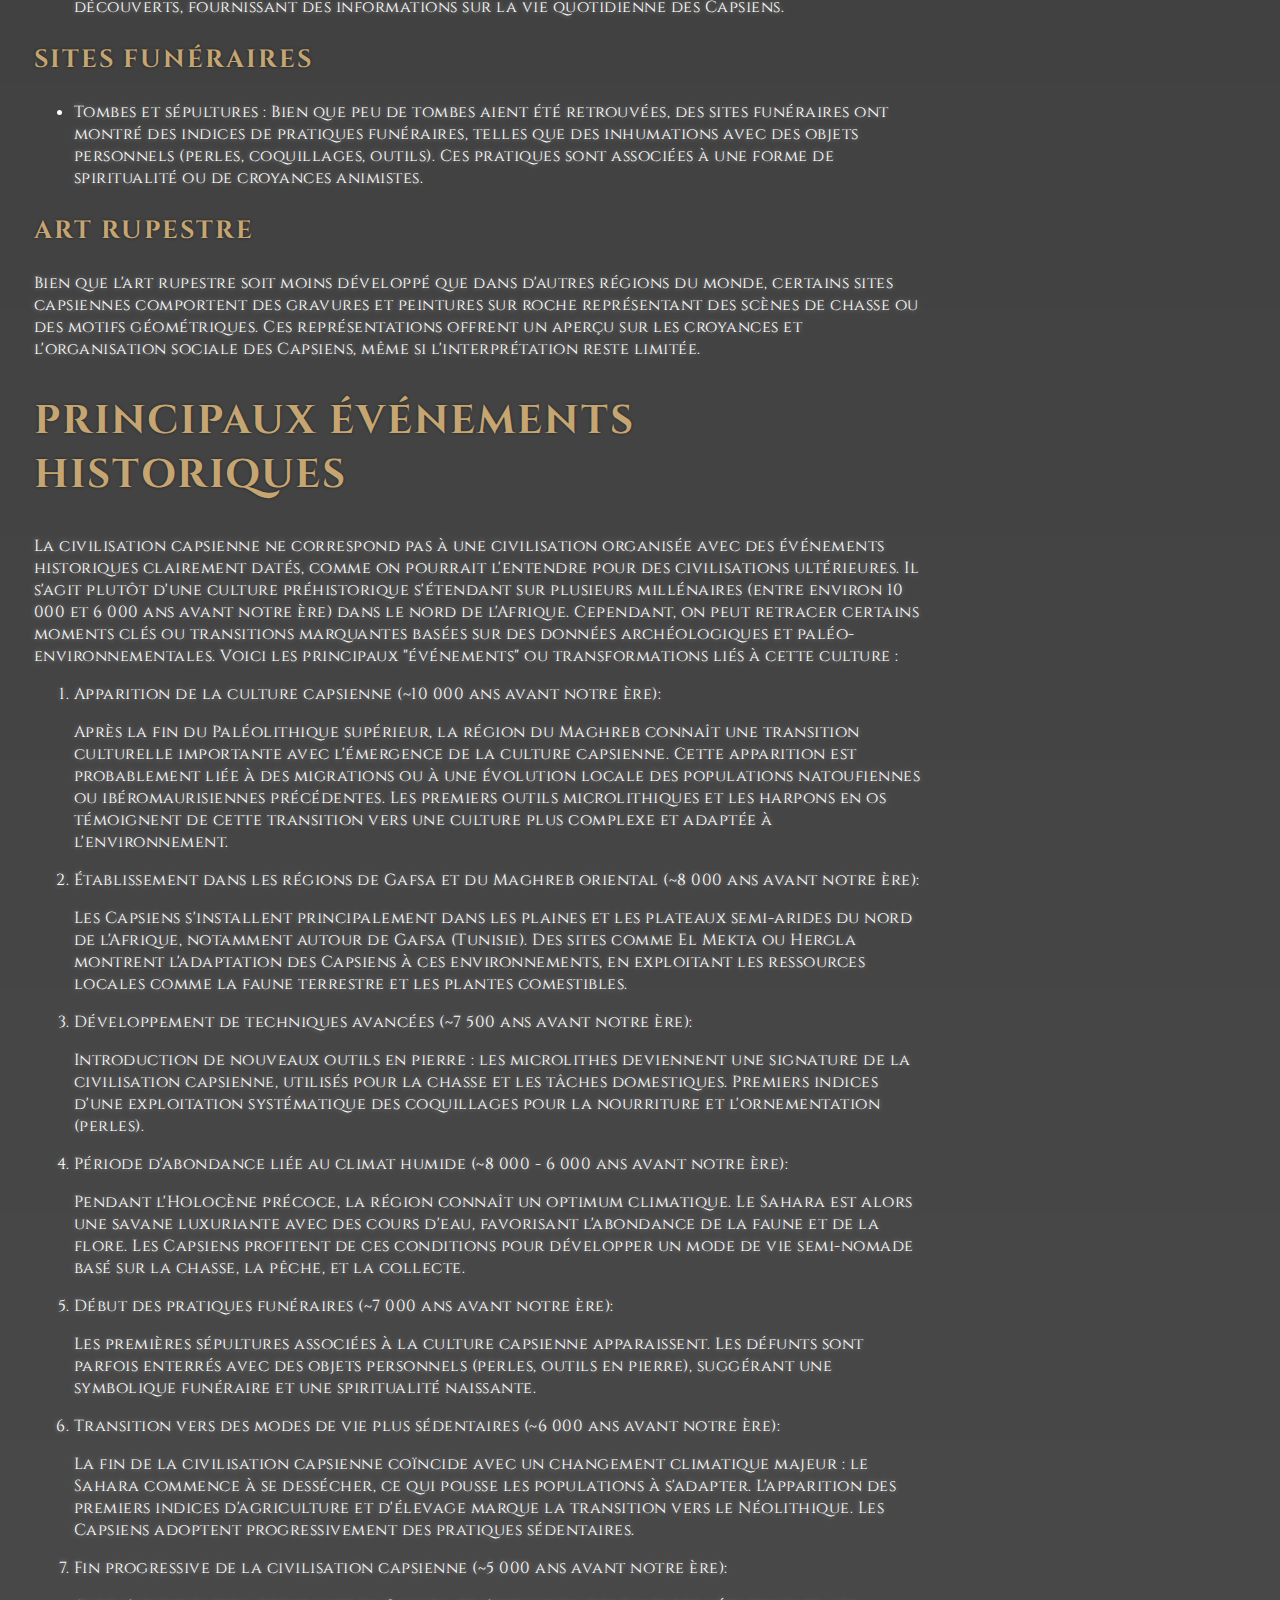
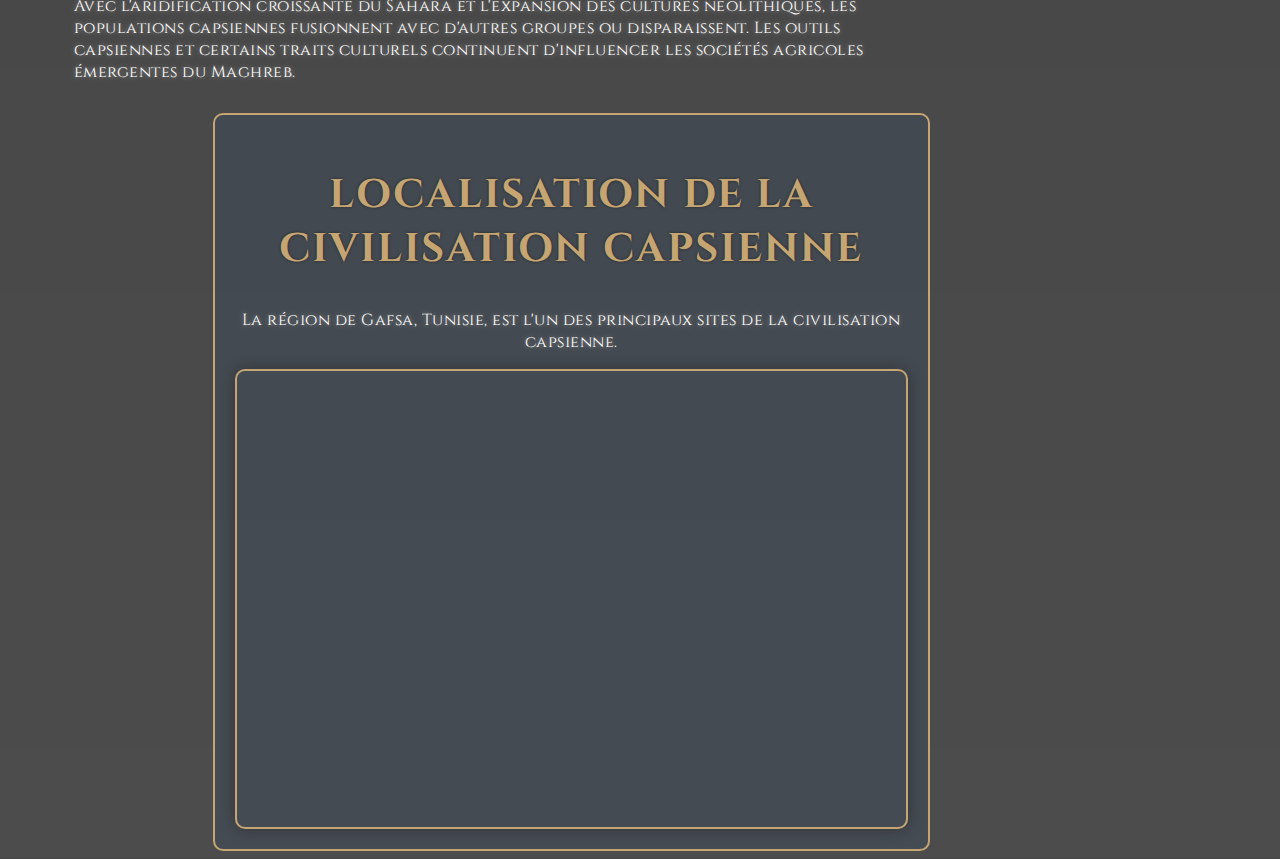
==== commit e7a399cc: "semi final" ====
--- a/capsienne.html
+++ b/capsienne.html
@@ -4,7 +4,8 @@
   <meta charset="UTF-8">
   <meta name="viewport" content="width=device-width, initial-scale=1.0">
   <link href="https://cdn.jsdelivr.net/npm/bootstrap@5.2.3/dist/css/bootstrap.min.css" rel="stylesheet" integrity="sha384-rbsA2VBKQhggwzxH7pPCaAqO46MgnOM80zW1RWuH61DGLwZJEdK2Kadq2F9CUG65" crossorigin="anonymous">
-<script src="https://cdn.jsdelivr.net/npm/bootstrap@5.2.3/dist/js/bootstrap.bundle.min.js" integrity="sha384-kenU1KFdBIe4zVF0s0G1M5b4hcpxyD9F7jL+jjXkk+Q2h455rYXK/7HAuoJl+0I4" crossorigin="anonymous"></script>
+  <link href="https://fonts.googleapis.com/css2?family=Cinzel:wght@400;700&family=Cinzel+Decorative:wght@700&display=swap" rel="stylesheet">
+  <script src="https://cdn.jsdelivr.net/npm/bootstrap@5.2.3/dist/js/bootstrap.bundle.min.js" integrity="sha384-kenU1KFdBIe4zVF0s0G1M5b4hcpxyD9F7jL+jjXkk+Q2h455rYXK/7HAuoJl+0I4" crossorigin="anonymous"></script>
 <link rel="stylesheet" href="style1.css">
 
 <title>La civilisation Capsienne (8ème millénaire avant J.C)</title>
--- a/style1.css
+++ b/style1.css
@@ -28,6 +28,9 @@
   width: 70vw;
   color: var(--aged-gold);
   text-shadow: 0 0 5px #999;
+  font-family: 'Cinzel Decorative', cursive;
+  text-transform: uppercase;
+  letter-spacing: 2px;
 }
 
 .navbar {
@@ -44,7 +47,7 @@
 
 .navbar a {
   font-size: 18px;
-  color: var(--aged-gold);
+  color: var(--aged-gold);  
   font-weight: 500;
   text-decoration: none;
   margin-left: 40px;
@@ -52,6 +55,7 @@
   font-family: 'Cinzel', serif;
   letter-spacing: 1px;
   transition: color 0.3s ease;
+  text-transform: uppercase;
 }
 
 .navbar a::before {
@@ -126,6 +130,8 @@
   font-weight: bold;
   color: var(--aged-gold);
   text-shadow: 0 0 3px rgba(0, 0, 0, 0.5);
+  text-transform: uppercase;
+  letter-spacing: 2px;
 }
 
 h2 {
@@ -141,6 +147,7 @@
   font-family: 'Cinzel', serif;
   color: #fff;
   text-shadow: 0 0 5px #999;
+  letter-spacing: 0.5px;
 }
 
 .container {
@@ -161,9 +168,11 @@
 }
 
 .presentation {
-  font-family: 'Cinzel', serif;
+  font-family: 'Cinzel Decorative', cursive;
   font-size: 40px;
   font-weight: bold;
+  text-transform: uppercase;
+  letter-spacing: 2px;
 }
 
 .iframeText {
@@ -243,6 +252,7 @@
   }
   .navbar a {
     font-size: 16px;
+    letter-spacing: 0.5px;
   }
   h1 {
     font-size: 40px;
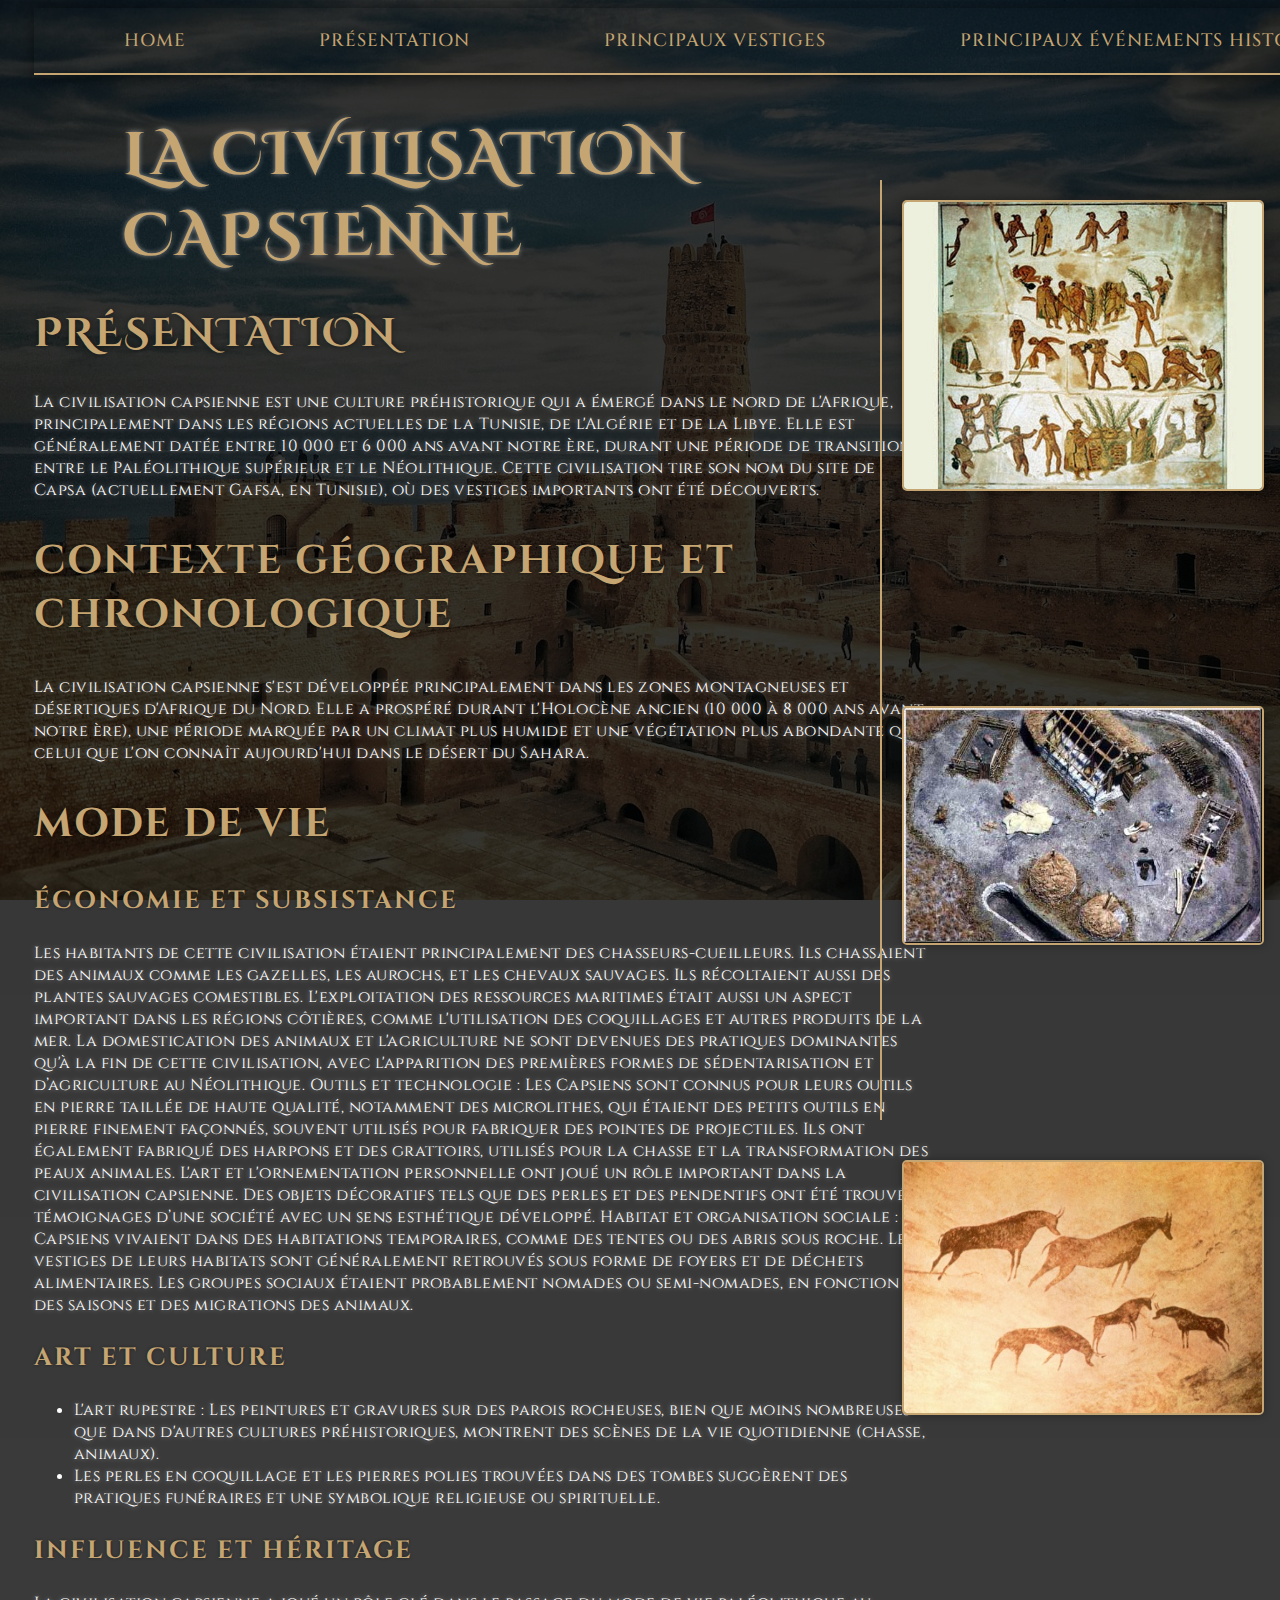
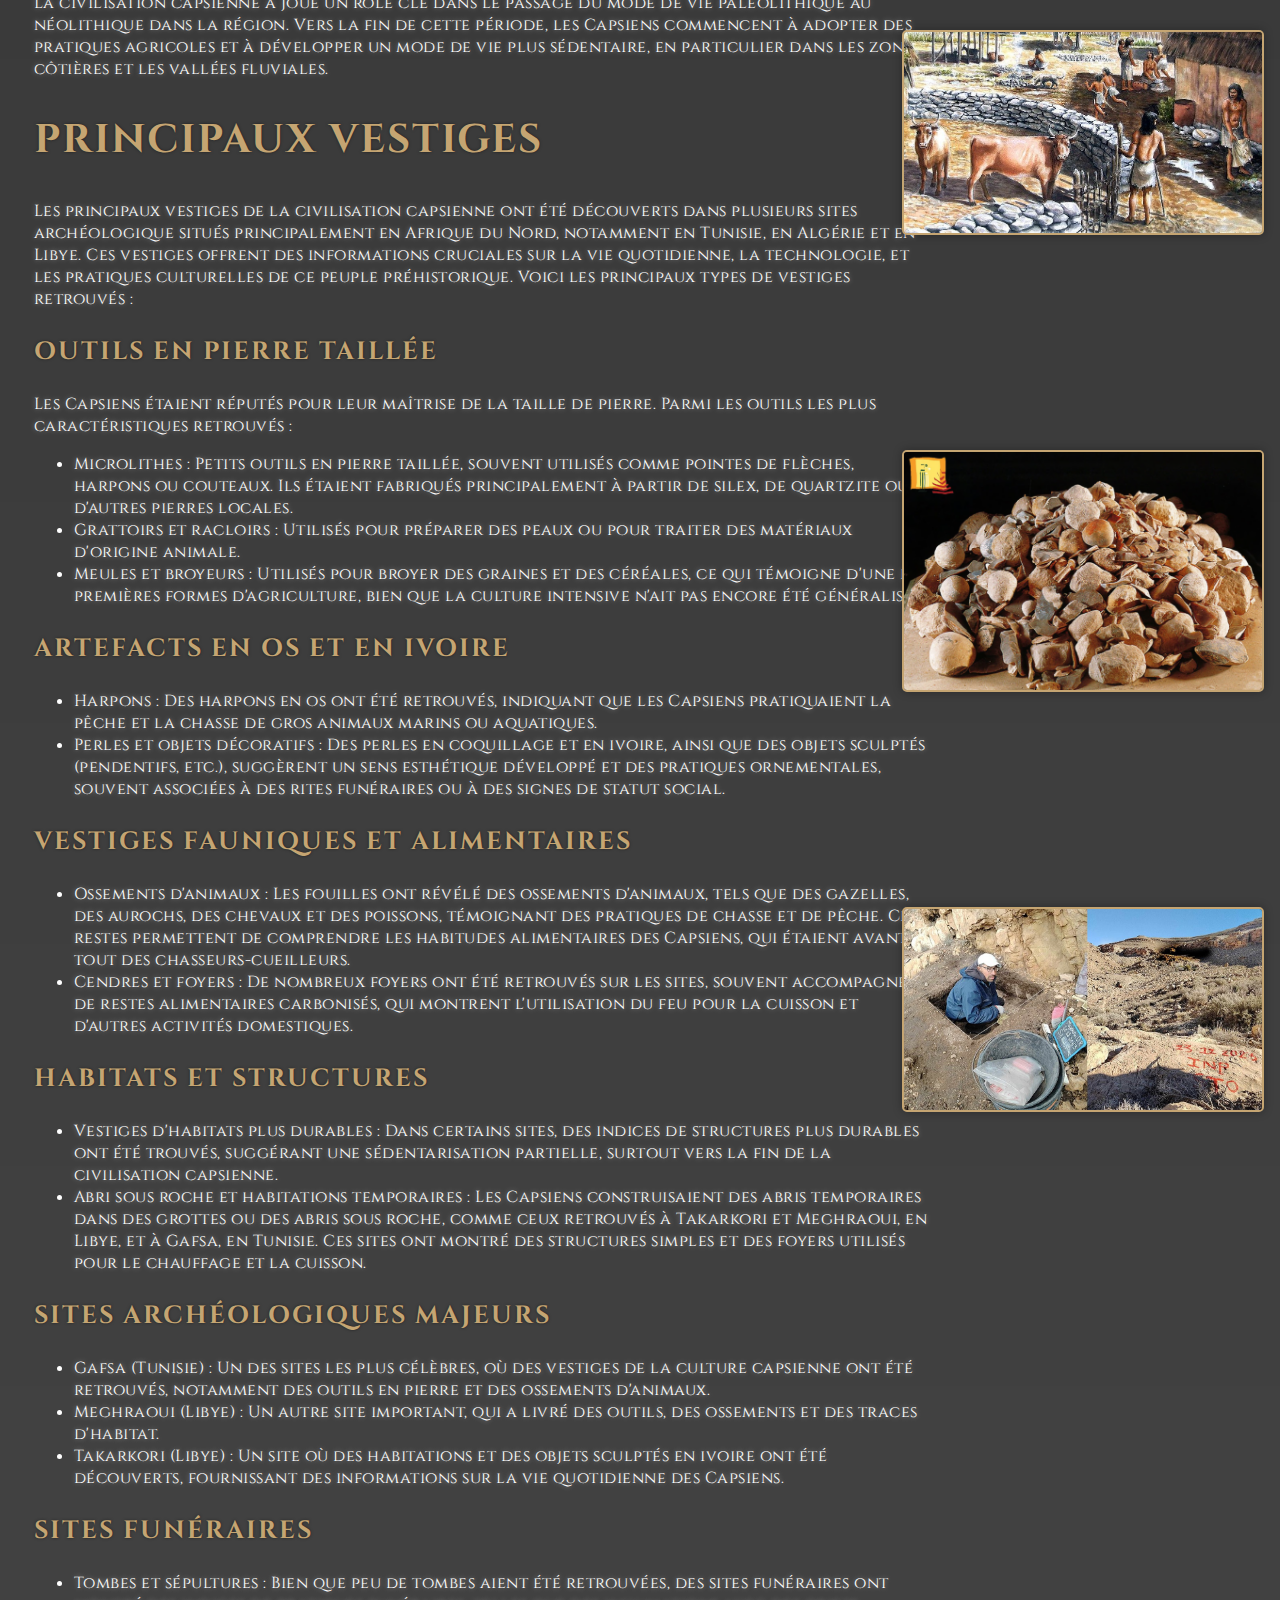
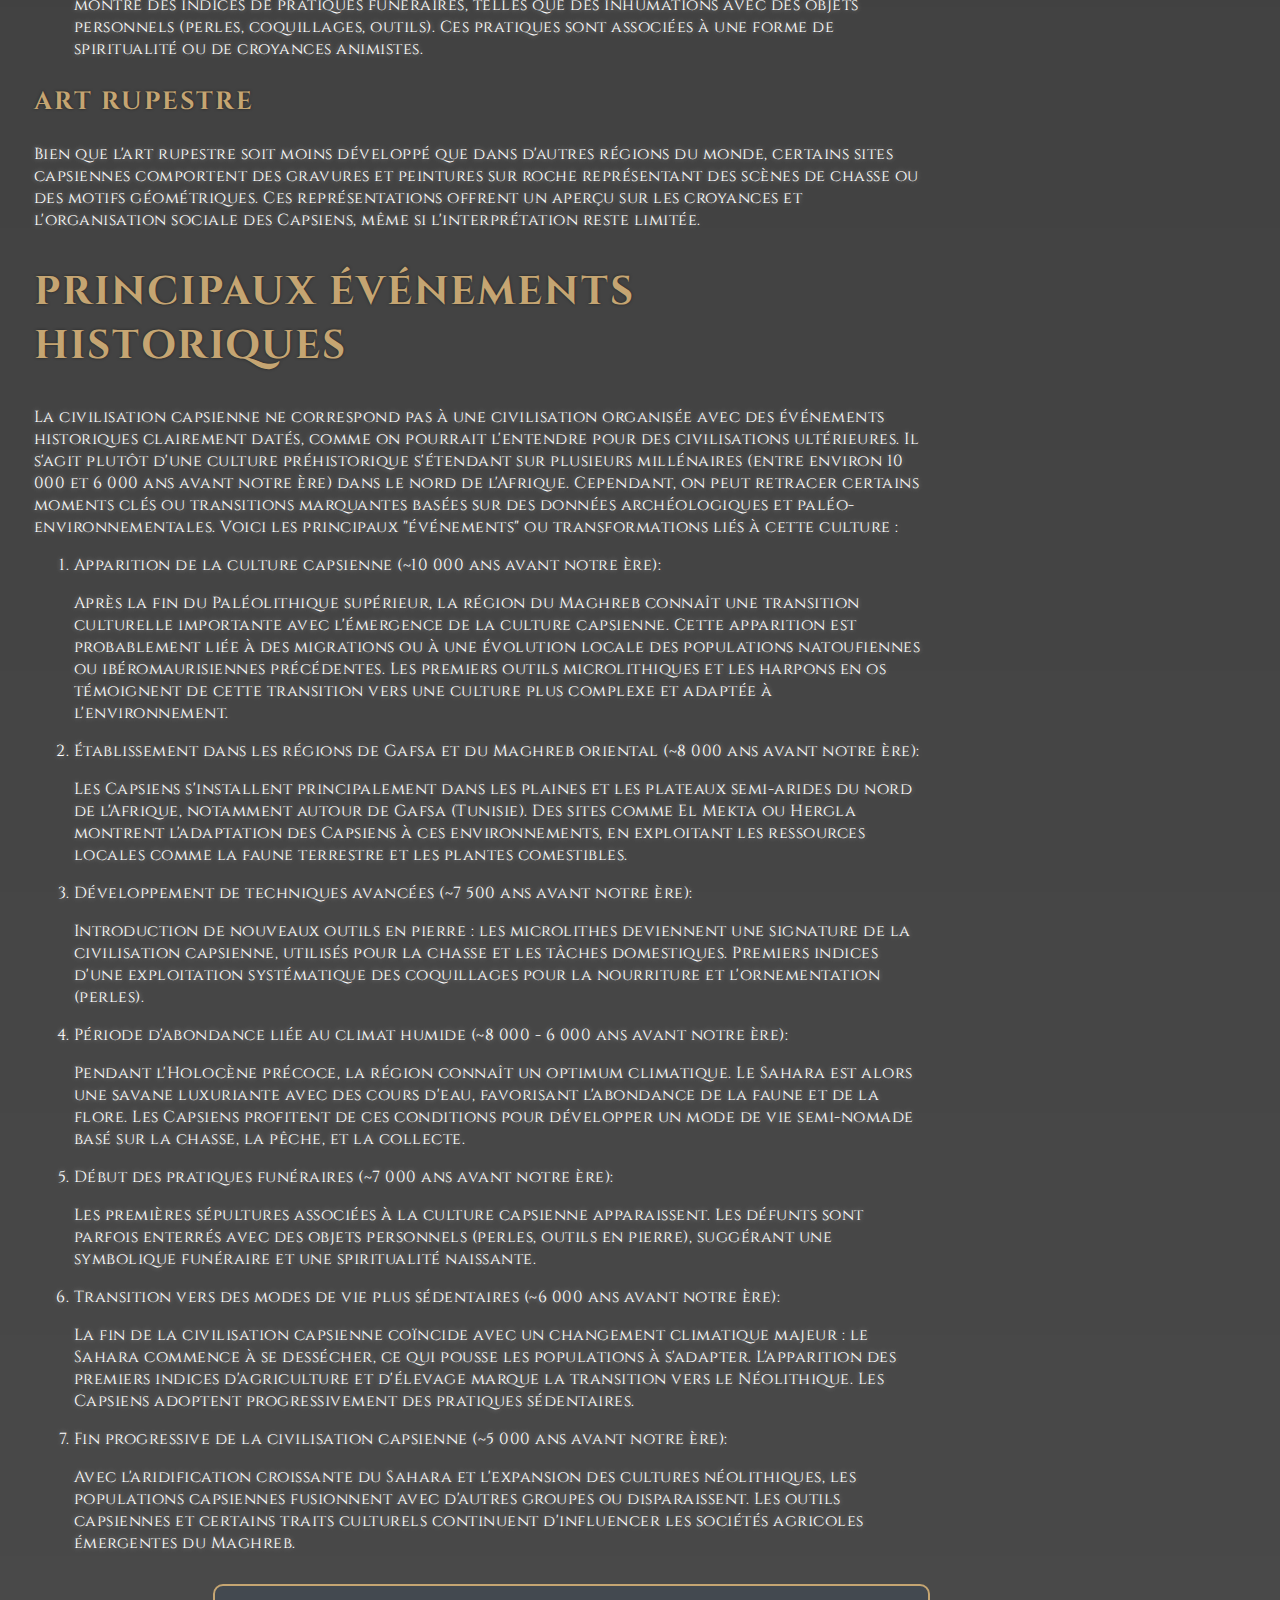
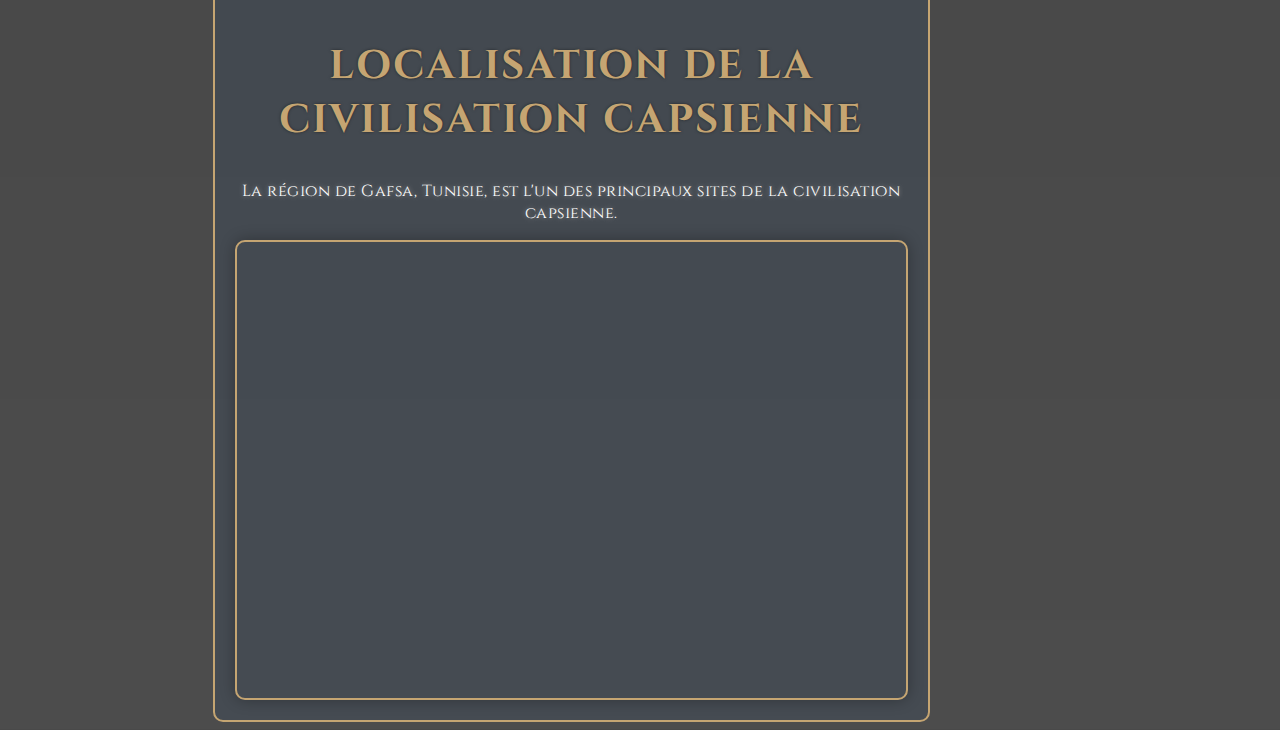
==== commit 663eba20: "update" ====
--- a/capsienne.html
+++ b/capsienne.html
@@ -13,36 +13,13 @@
 </head>
 <body>
   <header>
-    <nav class="navbar navbar-expand-lg bg-body-tertiary" class="navbar">
-      <div class="container-fluid">
-        <a class="navbar-brand" href="index.html">Home</a>
-        <button class="navbar-toggler" type="button" data-bs-toggle="collapse" data-bs-target="#navbarSupportedContent" aria-controls="navbarSupportedContent" aria-expanded="false" aria-label="Toggle navigation">
-          <span class="navbar-toggler-icon"></span>
-        </button>
-        <div class="collapse navbar-collapse" id="navbarSupportedContent">
-          <ul class="navbar-nav me-auto mb-2 mb-lg-0">
-            <li class="nav-item">
-              <a  class="nav-link active"  href="#partie1">Présentation</a>
-            </li>
-            <div class="collapse navbar-collapse" id="navbarSupportedContent">
-              <ul class="navbar-nav me-auto mb-2 mb-lg-0">
-                <li class="nav-item">
-                  <a class="nav-link active"  href="#partie2">Principaux vestiges</a>
-                </li>
-                
-                <div class="collapse navbar-collapse" id="navbarSupportedContent">
-                  <ul class="navbar-nav me-auto mb-2 mb-lg-0">
-                    <li class="nav-item">
-                      <a class="nav-link active"  href="#partie3">Principaux événements historiques</a>
-                    </li>
-                
-          <form class="d-flex" role="search">
-            <input class="form-control me-2" type="search" placeholder="Search" aria-label="Search">
-            <button class="btn btn-outline-success" type="submit">Search</button>
-          </form>
-        
-      </div>
-    </nav>
+    
+        <nav class="navbar"> 
+          <a class="nav-link" href="index.html">Home</a>
+          <a class="nav-link" href="#partie1">Présentation</a>
+          <a class="nav-link" href="#partie2">Principaux Vestiges </a>
+          <a class="nav-link" href="#partie3">Principaux événements historiques</a>
+        </nav>
   </header>
   <h1 class="title"> La civilisation Capsienne</h1>
     <div>
@@ -177,6 +154,7 @@
     </p>
     <ol>
     <li> Apparition de la culture capsienne (~10 000 ans avant notre ère):</li>
+   
 
         <p>Après la fin du Paléolithique supérieur, la région du Maghreb connaît une transition culturelle importante avec l'émergence de la culture capsienne.
       Cette apparition est probablement liée à des migrations ou à une évolution locale des populations natoufiennes ou ibéromaurisiennes précédentes.
@@ -227,10 +205,12 @@
 </aside>
 
 <div class="imgs">
+  <img src="image/capsienne.jpg" alt="">
   <img src="image/civcap1.jpg" alt="">
+  <img src="image/capsa.jpg" alt="">
+  <img src="image/capsa2.jpg" alt="">
   <img src="/image/HermaionElGuettar.png" alt="Hermaion El Guettar">
   <img src="image/culture_capsienne.jpg" alt="Culture Capsienne">
-  
 </div>
 </body>
 
--- a/style1.css
+++ b/style1.css
@@ -31,9 +31,11 @@
   font-family: 'Cinzel Decorative', cursive;
   text-transform: uppercase;
   letter-spacing: 2px;
+  
 }
 
 .navbar {
+  color: var(--aged-gold);  
   display: flex;
   width: 100vw;
   background-color: transparent;
@@ -43,6 +45,7 @@
   z-index: 100;
   border-bottom: 2px solid var(--aged-gold);
   box-shadow: 0 2px 15px rgba(0, 0, 0, 0.5);
+   
 }
 
 .navbar a {
@@ -66,6 +69,7 @@
   width: 0;
   height: 2px;
   background: beige;
+  
 }
 
 .navbar a:hover::before {
@@ -78,16 +82,21 @@
 }
 
 .imgs {
+  display: flex;
   width: 28%;
   position: absolute;
   right: 0;
   top: 20%;
   padding: 20px;
-  background-color: rgba(43, 75, 111, 0.2);
   border-left: 2px solid var(--aged-gold);
   height: 100%;
-  overflow-y: auto;
-  box-shadow: -5px 0 15px rgba(0, 0, 0, 0.3);
+  flex-direction: column;
+  gap: 200px;
+
+  
+  
+  
+  
 }
 
 .imgs img {
@@ -97,6 +106,7 @@
   border-radius: 5px;
   box-shadow: 0 0 10px rgba(0, 0, 0, 0.3);
   transition: transform 0.3s ease;
+  
 }
 
 .imgs img:hover {
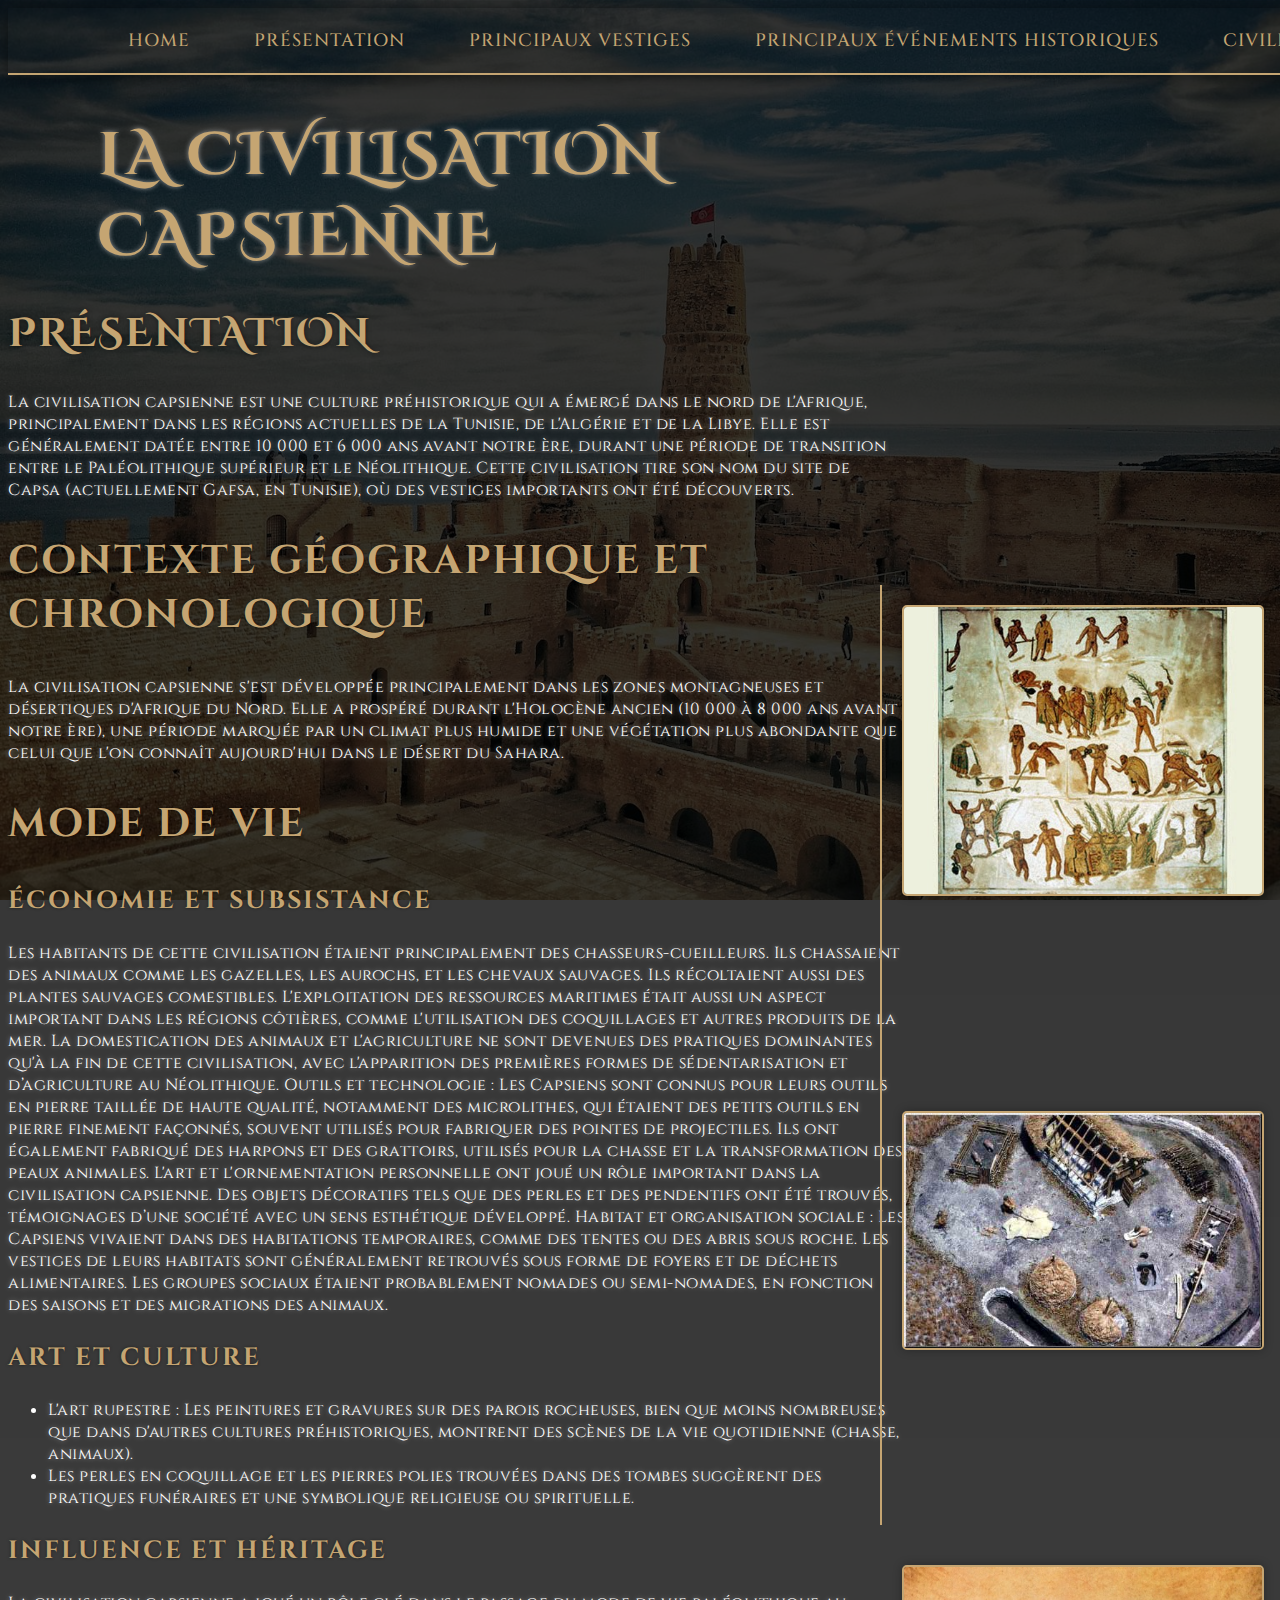
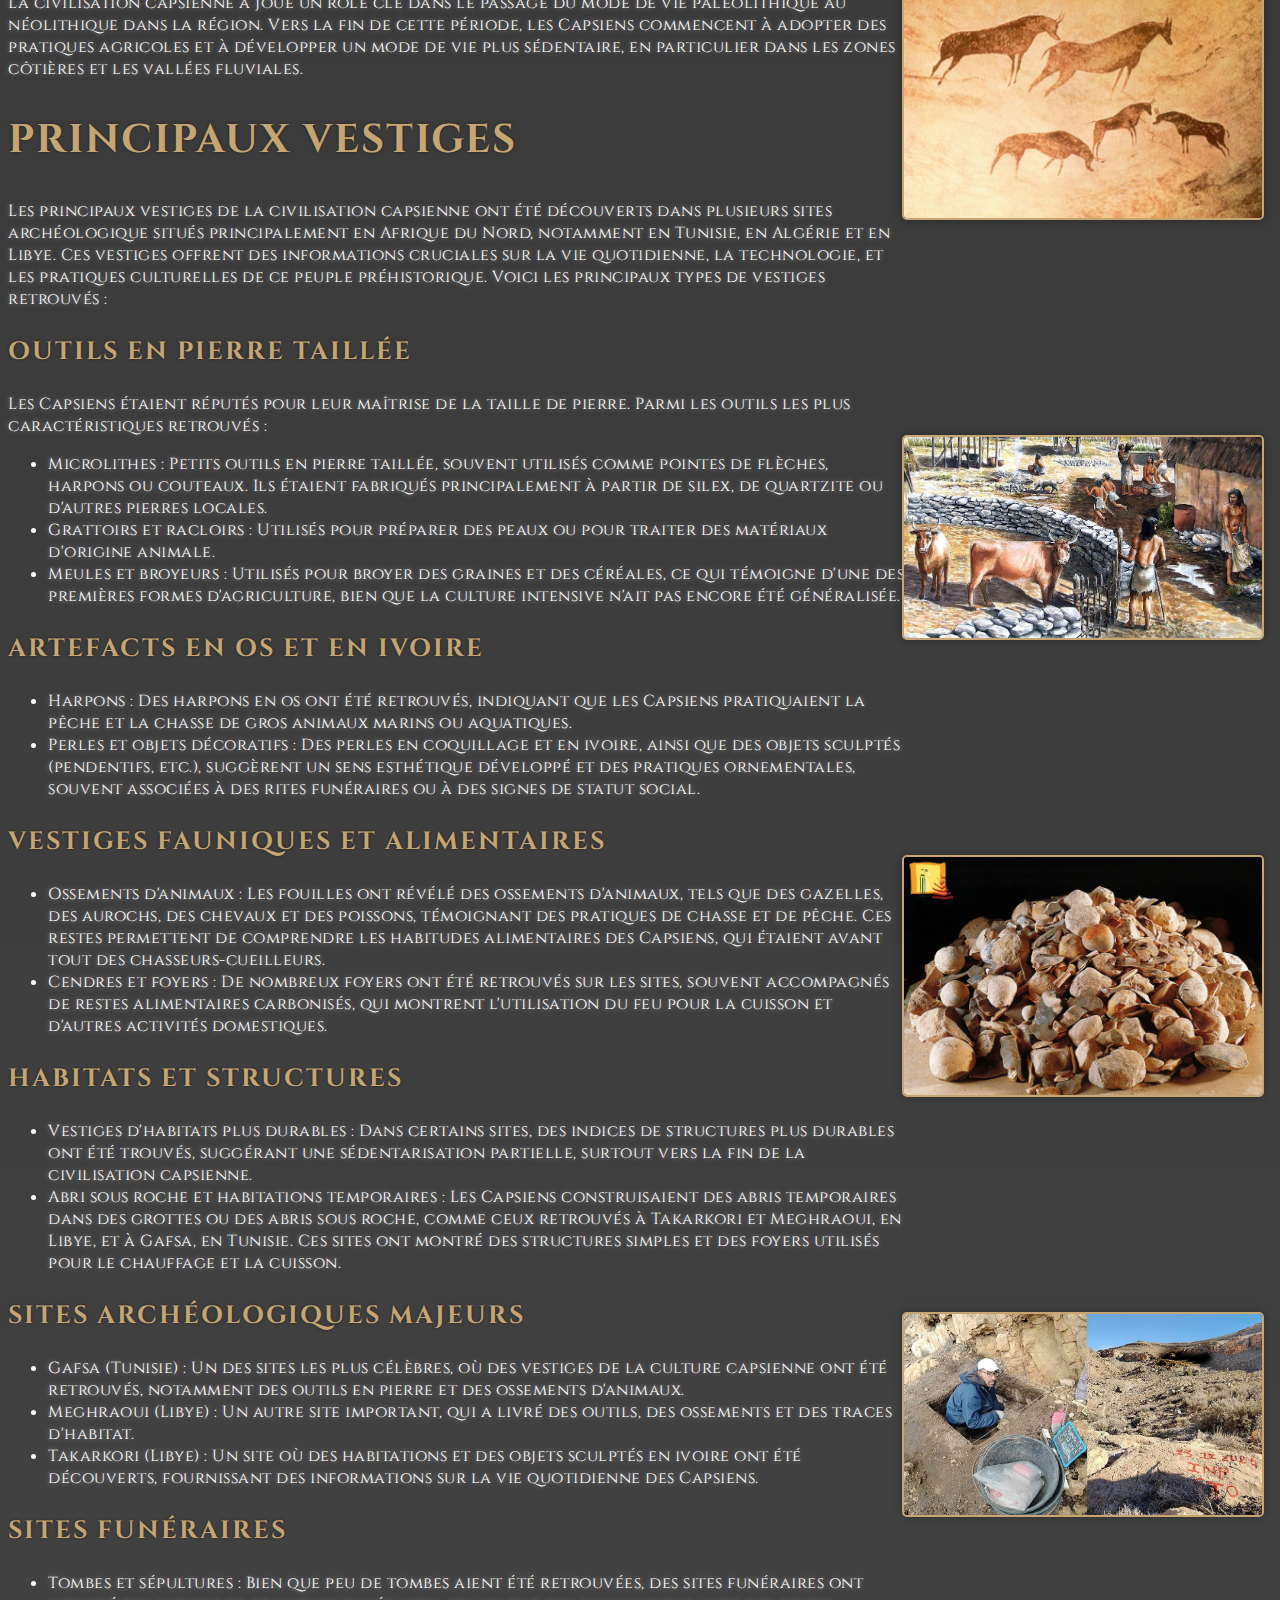
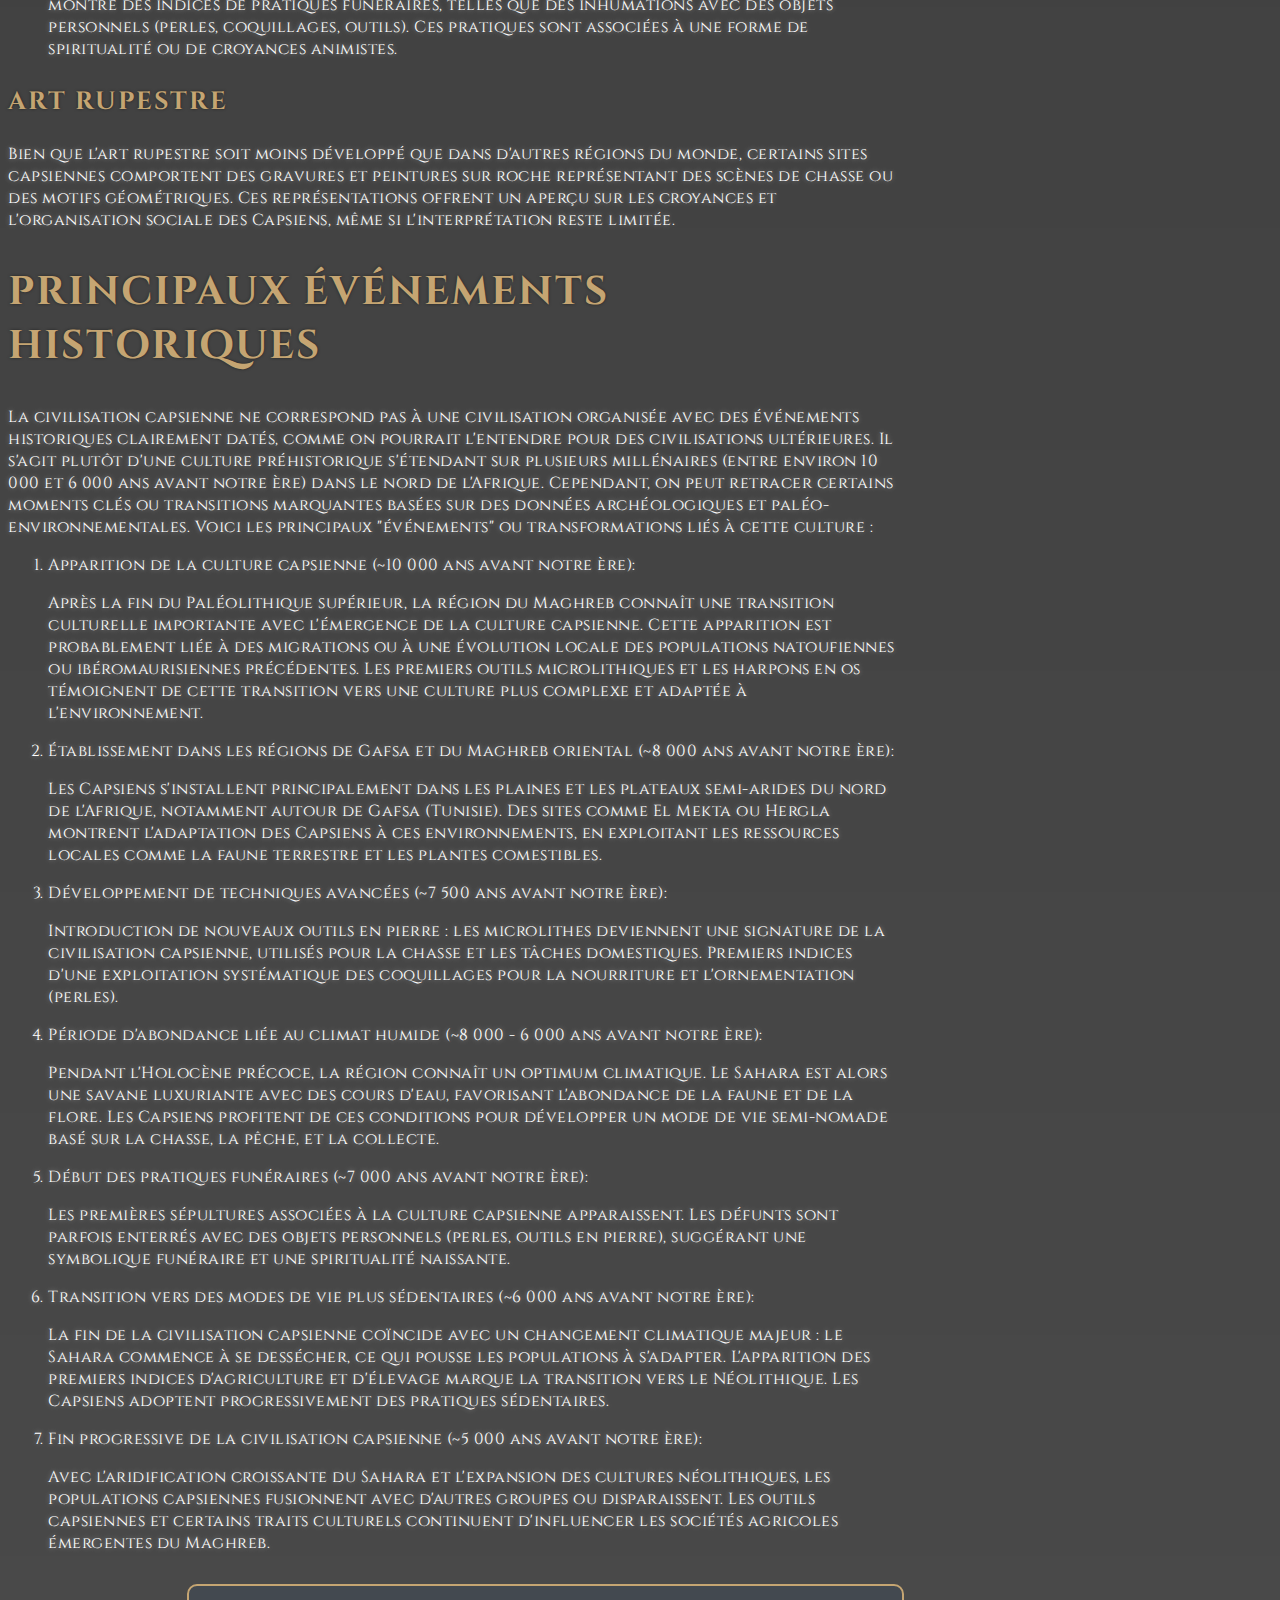
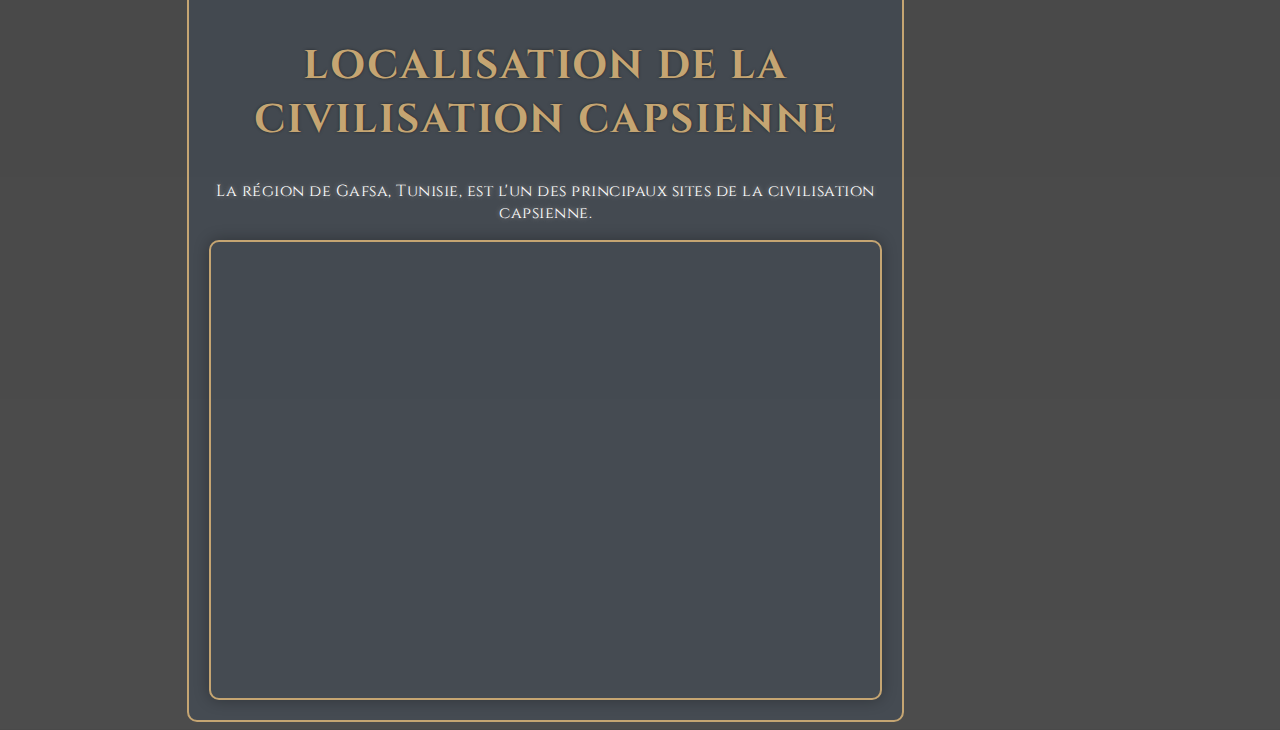
==== commit 4128d1f1: "update" ====
--- a/capsienne.html
+++ b/capsienne.html
@@ -5,6 +5,7 @@
   <meta name="viewport" content="width=device-width, initial-scale=1.0">
   <link href="https://cdn.jsdelivr.net/npm/bootstrap@5.2.3/dist/css/bootstrap.min.css" rel="stylesheet" integrity="sha384-rbsA2VBKQhggwzxH7pPCaAqO46MgnOM80zW1RWuH61DGLwZJEdK2Kadq2F9CUG65" crossorigin="anonymous">
   <link href="https://fonts.googleapis.com/css2?family=Cinzel:wght@400;700&family=Cinzel+Decorative:wght@700&display=swap" rel="stylesheet">
+  <link rel="icon" type="image/x-icon" href="image/tunisia.png">  
   <script src="https://cdn.jsdelivr.net/npm/bootstrap@5.2.3/dist/js/bootstrap.bundle.min.js" integrity="sha384-kenU1KFdBIe4zVF0s0G1M5b4hcpxyD9F7jL+jjXkk+Q2h455rYXK/7HAuoJl+0I4" crossorigin="anonymous"></script>
 <link rel="stylesheet" href="style1.css">
 
@@ -14,12 +15,19 @@
 <body>
   <header>
     
-        <nav class="navbar"> 
+        <div class="navbar"> 
           <a class="nav-link" href="index.html">Home</a>
           <a class="nav-link" href="#partie1">Présentation</a>
           <a class="nav-link" href="#partie2">Principaux Vestiges </a>
           <a class="nav-link" href="#partie3">Principaux événements historiques</a>
-        </nav>
+          <div class="dropdown">
+            <a href="index.html">Civilisations</a>
+            <div class="dropdown-content">
+                <a href="musulmane.html">la conquête musulmane</a>
+                <a href="carthage.html">la civilisation de Carthage</a>
+                <a href="romaine-byzantine.html">la civilisation romaine et byzantine</a>
+            </div>
+        </div>
   </header>
   <h1 class="title"> La civilisation Capsienne</h1>
     <div>
--- a/style1.css
+++ b/style1.css
@@ -16,7 +16,6 @@
   background-size: cover;
   min-height: 100vh;
   font-family: 'Cinzel', serif; 
-  padding-left: 2%;
   width: 70vw;
   margin-right: 30%;
   float: left;
@@ -41,7 +40,7 @@
   background-color: transparent;
   justify-content: space-between;
   align-items: center;
-  padding: 20px 50px;
+  padding: 20px 80px;
   z-index: 100;
   border-bottom: 2px solid var(--aged-gold);
   box-shadow: 0 2px 15px rgba(0, 0, 0, 0.5);
@@ -78,7 +77,40 @@
 }
 
 .navbar a:hover {
-  color: var(--parchment);
+  color: white;
+  
+}
+.dropdown {
+  position: relative;
+  display: inline-block;
+}
+
+.dropdown-content {
+  display: none;
+  position: absolute;
+  background-color: transparent;
+  min-width: 160px;
+  box-shadow: 0px 8px 16px rgba(0, 0, 0, 0.2);
+  z-index: 1;
+}
+
+.dropdown-content a {
+  color: #C5A572; ;
+  padding: 12px 16px;
+  text-decoration: none;
+  display: block;
+}
+
+.dropdown-content a:hover {
+  background-color: transparent;
+}
+
+.dropdown:hover .dropdown-content {
+  display: block;
+}
+
+.dropdown:hover > a {
+  background-color: #575757;
 }
 
 .imgs {
@@ -86,7 +118,7 @@
   width: 28%;
   position: absolute;
   right: 0;
-  top: 20%;
+  top: 65%;
   padding: 20px;
   border-left: 2px solid var(--aged-gold);
   height: 100%;
@@ -160,12 +192,7 @@
   letter-spacing: 0.5px;
 }
 
-.container {
-  display: flex;
-  justify-content: center;
-  align-items: center;
-  padding-bottom: 50px;
-}
+
 
 .aside {
   text-align: center;
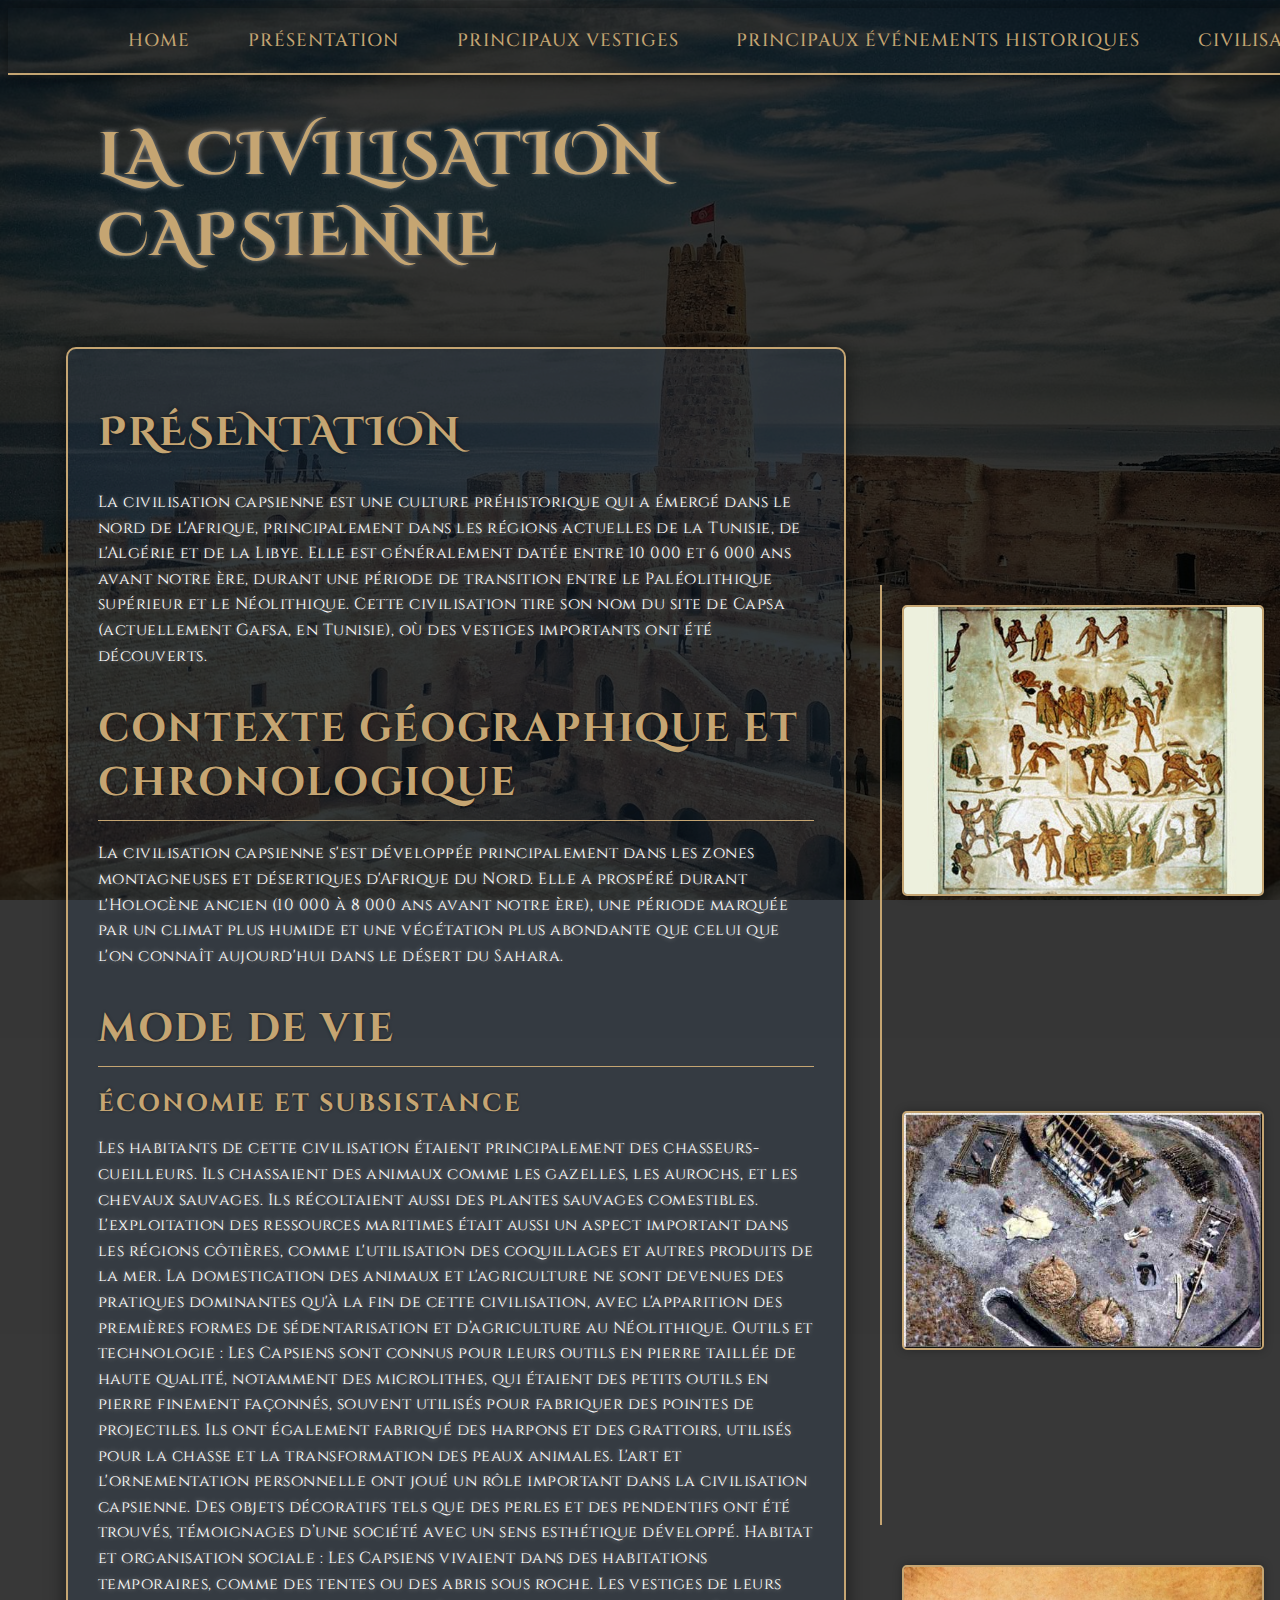
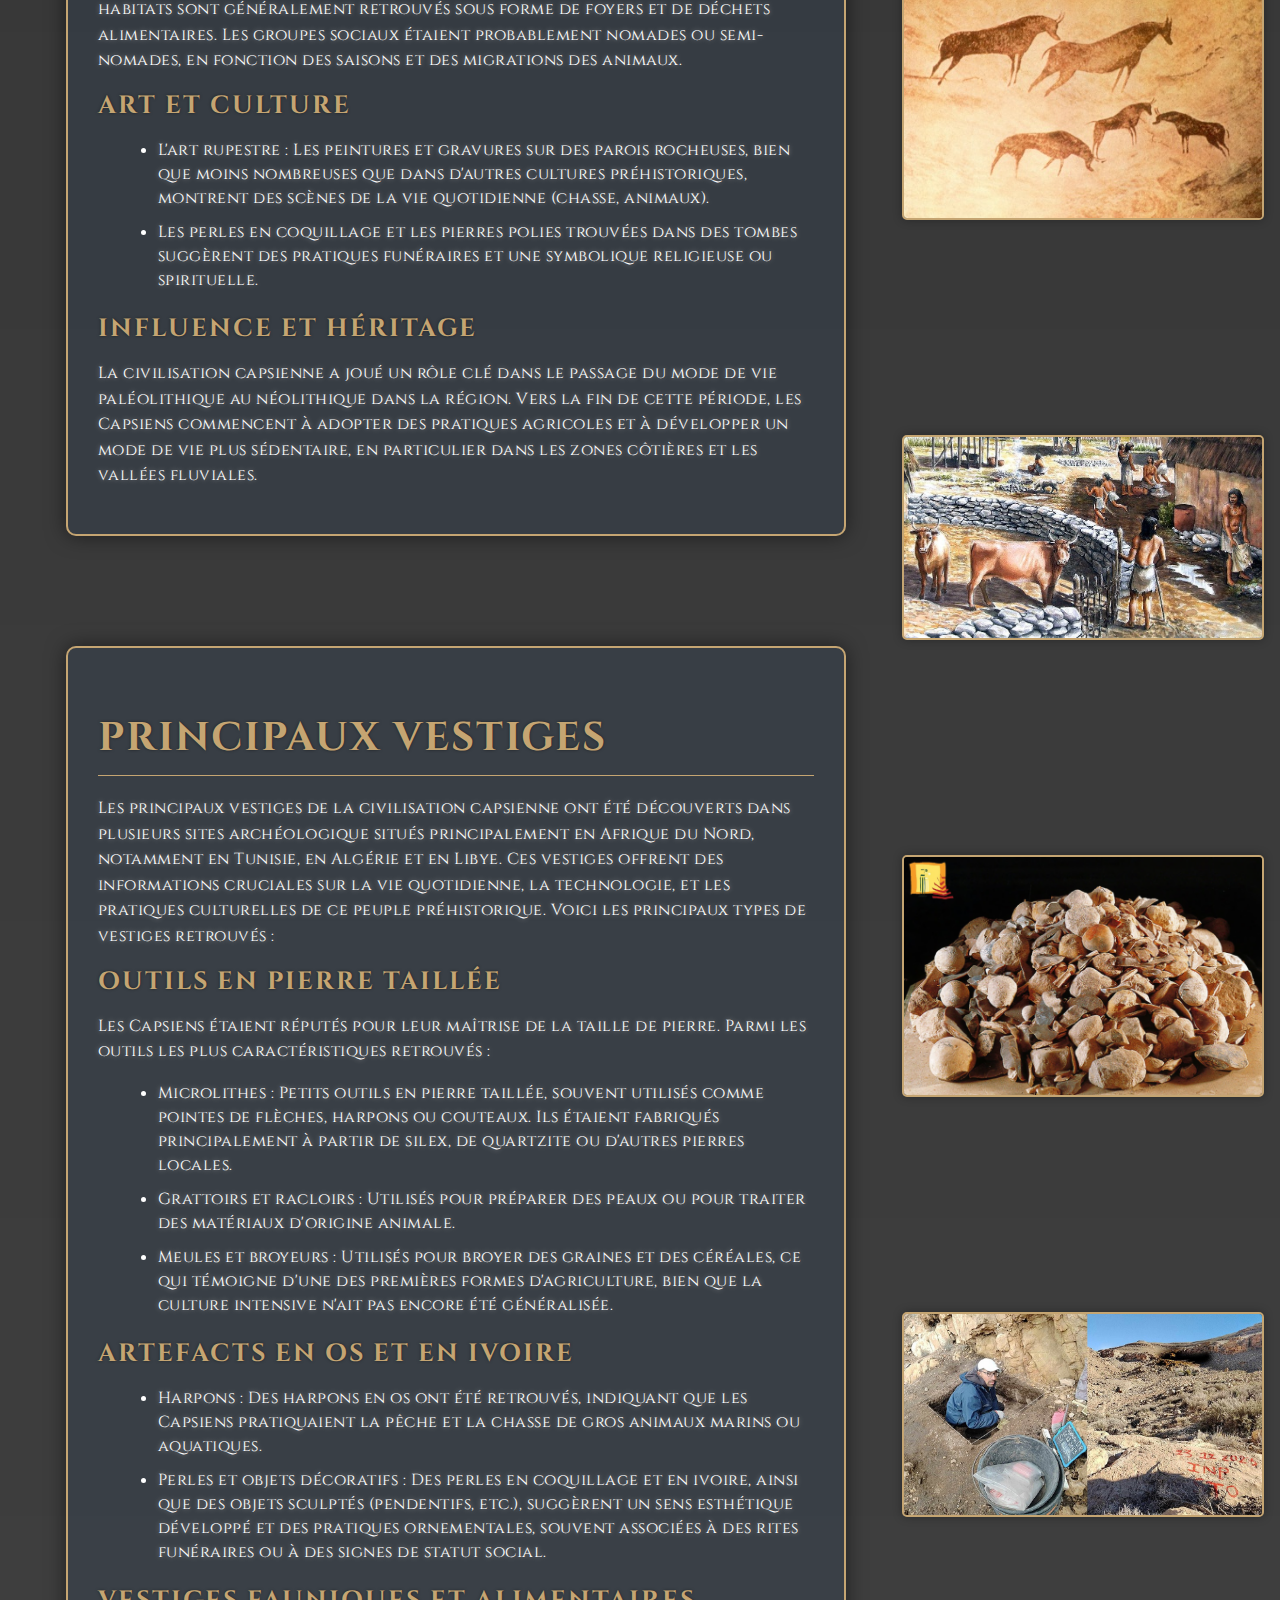
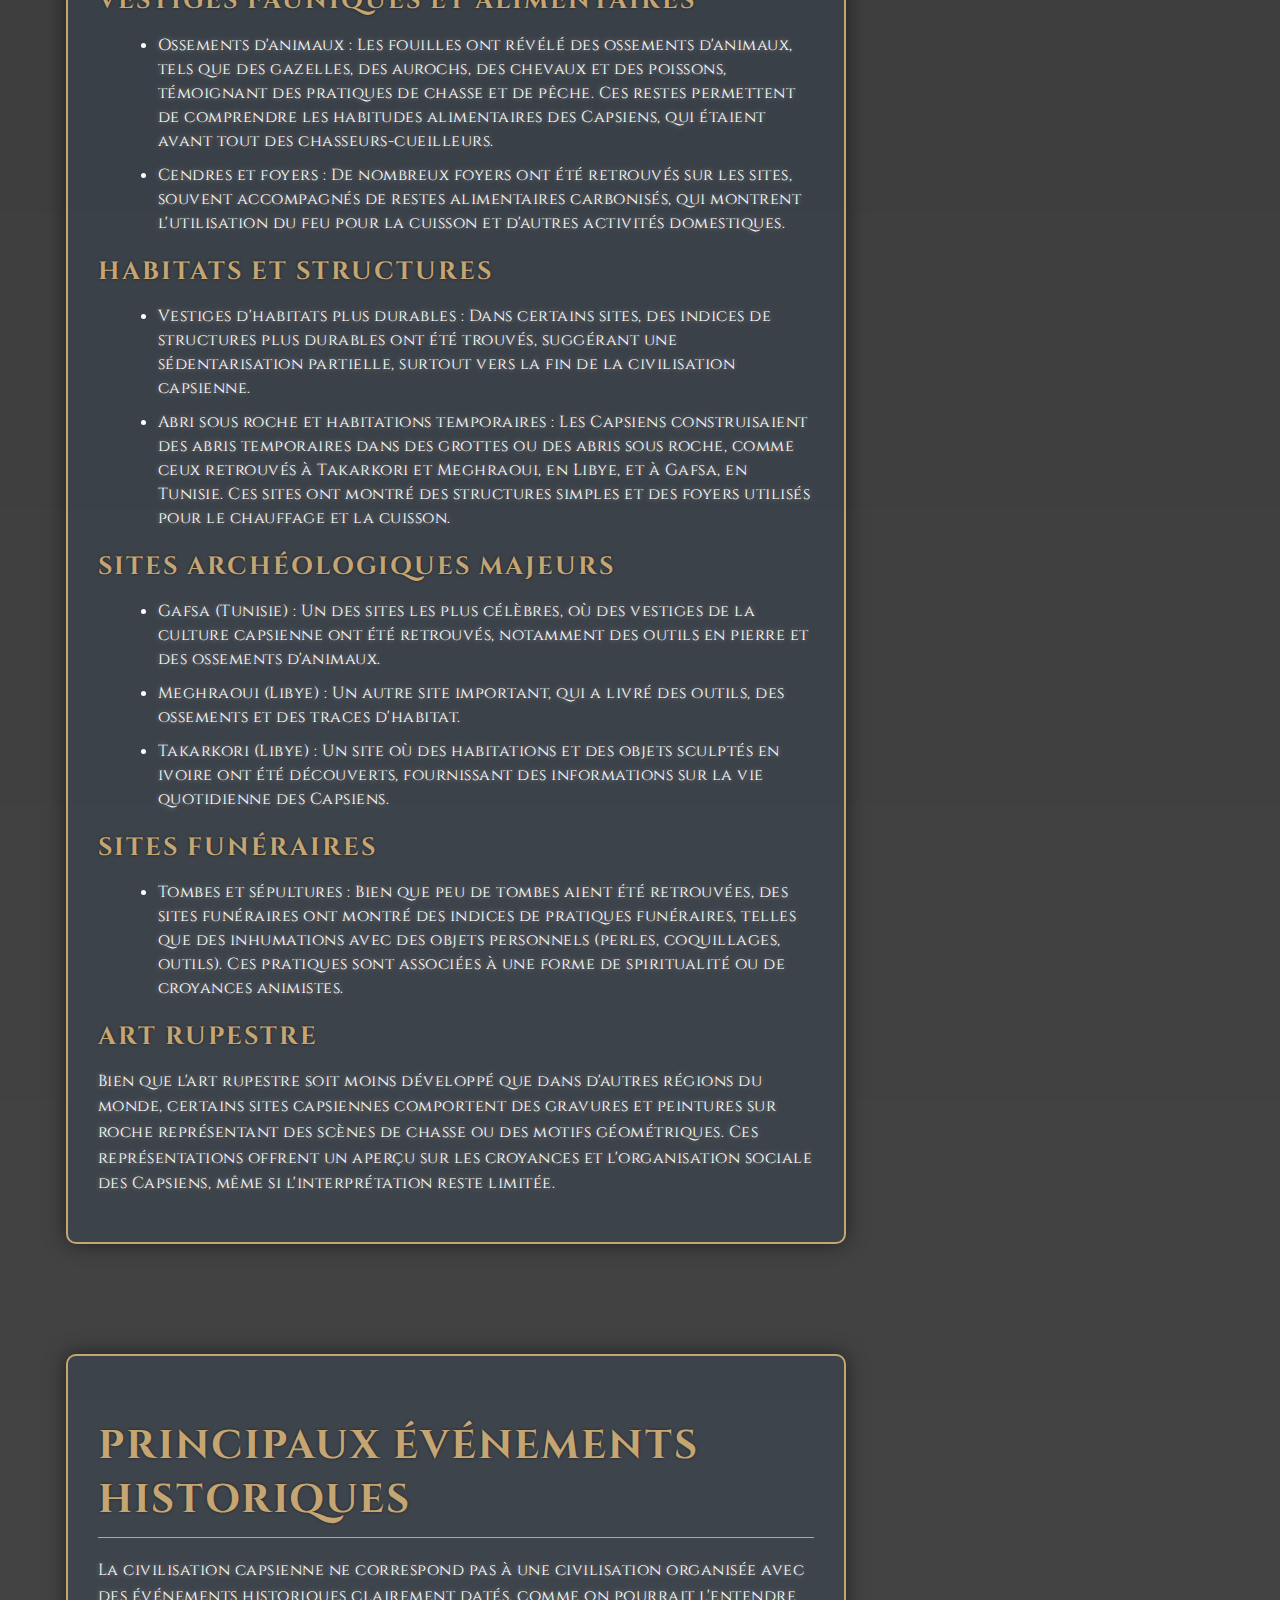
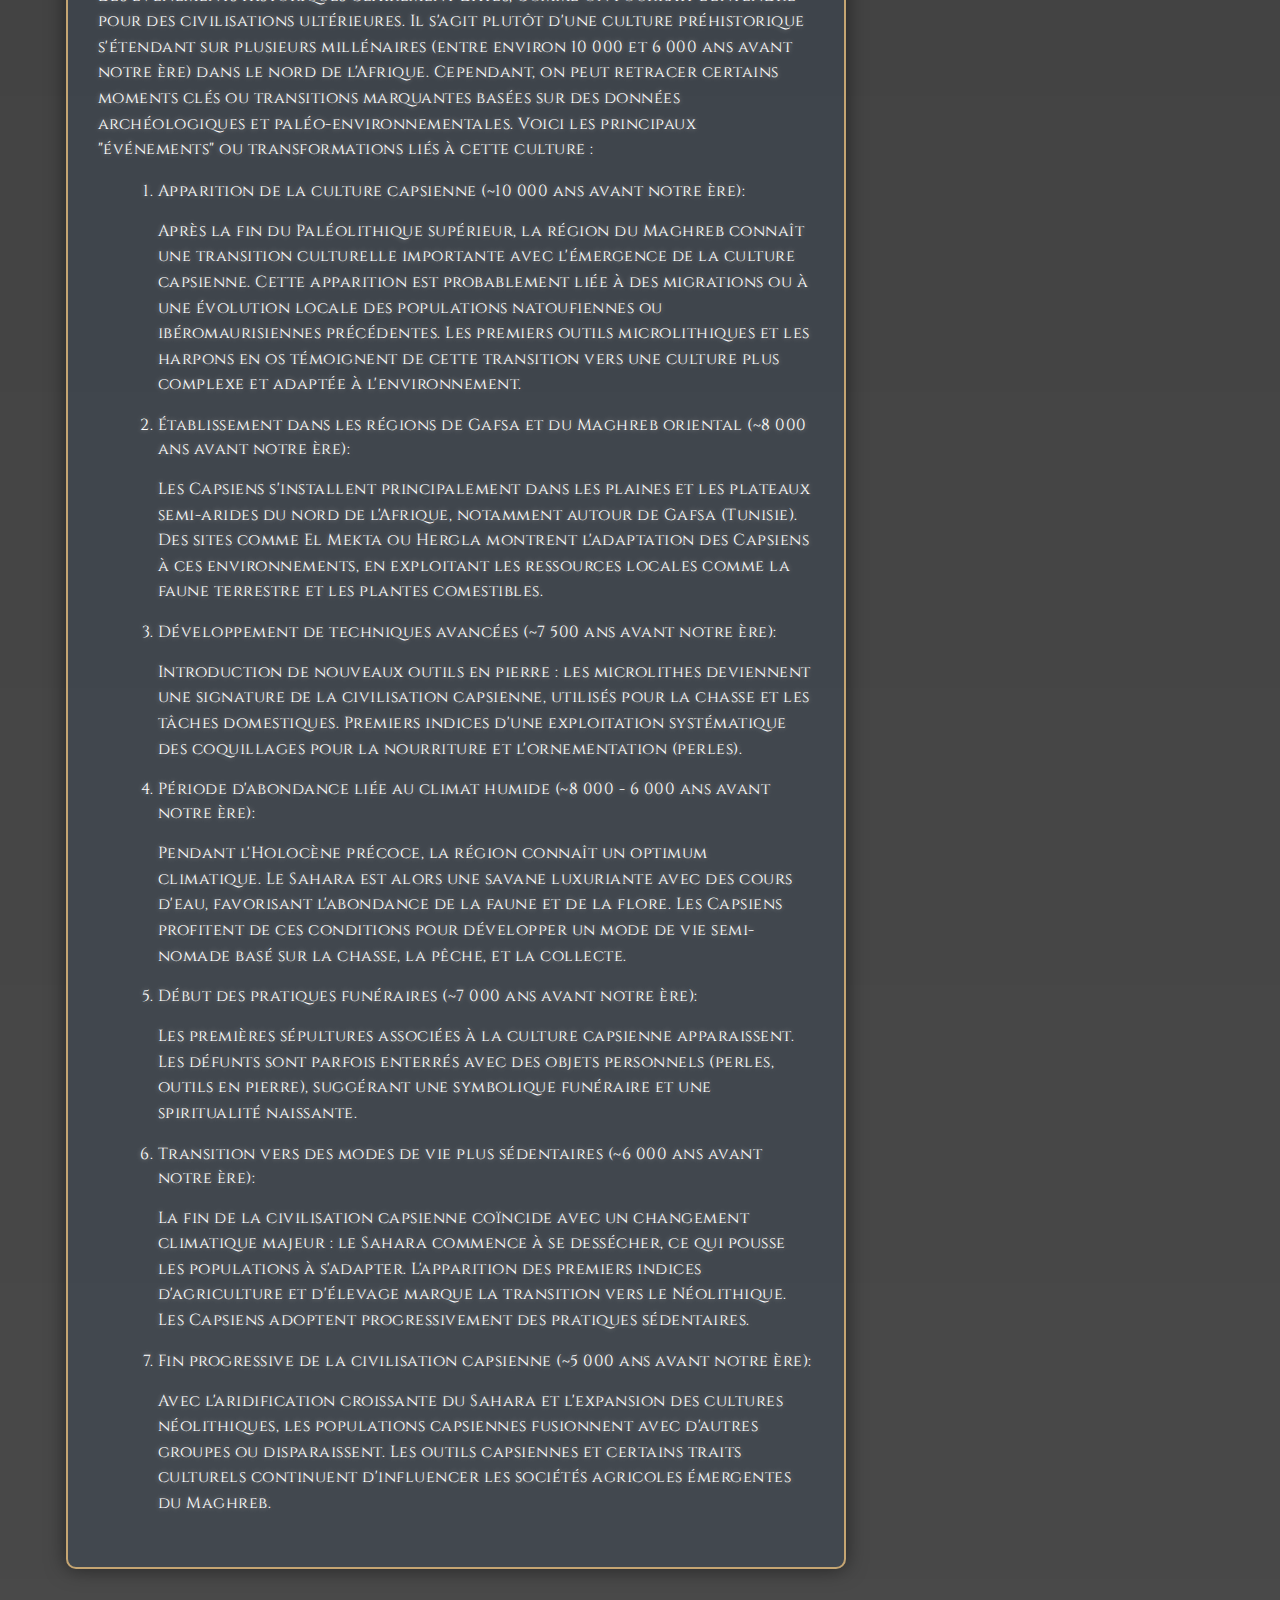
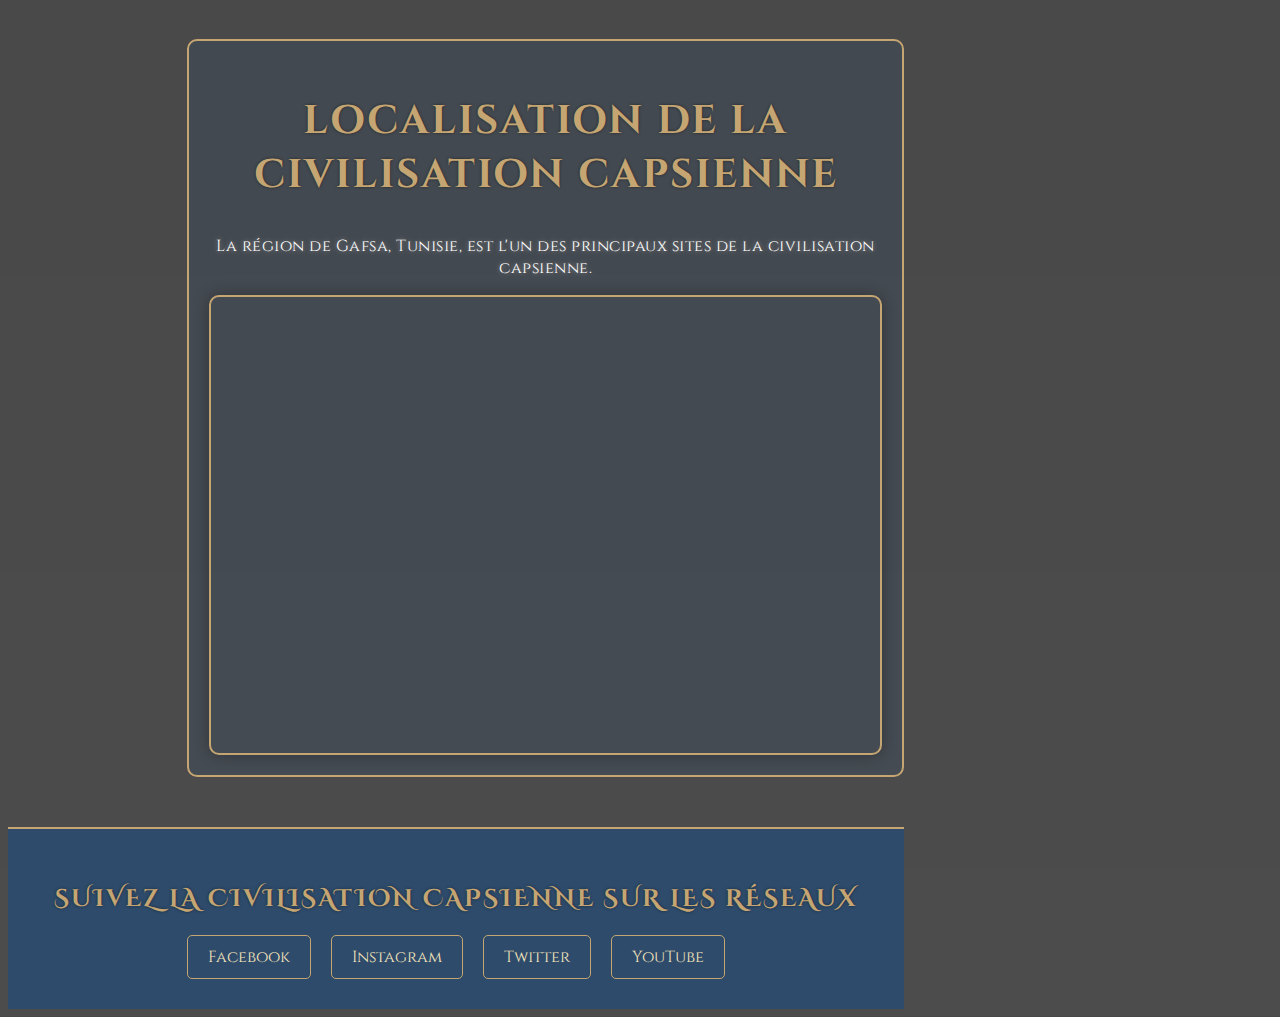
==== commit a92b6379: "final project" ====
--- a/capsienne.html
+++ b/capsienne.html
@@ -220,6 +220,16 @@
   <img src="/image/HermaionElGuettar.png" alt="Hermaion El Guettar">
   <img src="image/culture_capsienne.jpg" alt="Culture Capsienne">
 </div>
+
+<footer class="social-footer">
+    <h3>Suivez la civilisation capsienne sur les réseaux</h3>
+    <div class="social-links">
+        <a href="https://www.facebook.com/CapsianCivilization" target="_blank">Facebook</a>
+        <a href="https://www.instagram.com/capsian_history" target="_blank">Instagram</a>
+        <a href="https://twitter.com/CapsianStudies" target="_blank">Twitter</a>
+        <a href="https://www.youtube.com/c/CapsianArchaeology" target="_blank">YouTube</a>
+    </div>
+</footer>
 </body>
 
 
--- a/style1.css
+++ b/style1.css
@@ -80,37 +80,69 @@
   color: white;
   
 }
+
 .dropdown {
   position: relative;
   display: inline-block;
 }
 
+.dropdown > a {
+  padding-right: 25px;
+  position: relative;
+}
+
+.dropdown > a::after {
+  content: '▼';
+  font-size: 12px;
+  position: absolute;
+  right: 8px;
+  top: 50%;
+  transform: translateY(-50%);
+  transition: transform 0.3s ease;
+}
+
+.dropdown:hover > a::after {
+  transform: translateY(-50%) rotate(180deg);
+}
+
 .dropdown-content {
   display: none;
   position: absolute;
-  background-color: transparent;
-  min-width: 160px;
-  box-shadow: 0px 8px 16px rgba(0, 0, 0, 0.2);
-  z-index: 1;
-}
-
-.dropdown-content a {
-  color: #C5A572; ;
-  padding: 12px 16px;
-  text-decoration: none;
-  display: block;
-}
-
-.dropdown-content a:hover {
-  background-color: transparent;
+  right: 0;
+  min-width: 250px;
+  background: rgba(43, 75, 111, 0.95);
+  border: 2px solid var(--aged-gold);
+  border-radius: 10px;
+  padding: 10px 0;
+  box-shadow: 0 5px 25px rgba(0, 0, 0, 0.5);
+  backdrop-filter: blur(5px);
+  transform: translateY(20px);
+  opacity: 0;
+  transition: transform 0.3s ease, opacity 0.3s ease;
+  z-index: 1000;
 }
 
 .dropdown:hover .dropdown-content {
   display: block;
-}
-
-.dropdown:hover > a {
-  background-color: #575757;
+  transform: translateY(0);
+  opacity: 1;
+}
+
+.dropdown-content a {
+  color: var(--parchment) !important;
+  padding: 12px 25px;
+  margin: 0 !important;
+  font-size: 16px;
+  display: block;
+  text-transform: none;
+  border-left: 2px solid transparent;
+  transition: all 0.3s ease;
+}
+
+.dropdown-content a:hover {
+  background: rgba(197, 165, 114, 0.2);
+  border-left: 2px solid var(--aged-gold);
+  padding-left: 30px;
 }
 
 .imgs {
@@ -229,6 +261,69 @@
   box-shadow: 0 0 15px rgba(0, 0, 0, 0.3);
 }
 
+.partie1, .partie2, .partie3 {
+    padding: 40px 0;
+    margin-bottom: 30px;
+}
+
+article {
+    margin: 0 auto;
+    max-width: 1200px;
+    width: 80%;
+    padding: 30px;
+    background: rgba(43, 75, 111, 0.2);
+    border: 2px solid var(--aged-gold);
+    border-radius: 10px;
+    box-shadow: 0 0 20px rgba(0, 0, 0, 0.5);
+}
+
+article h2 {
+    margin-bottom: 20px;
+    padding-bottom: 10px;
+    border-bottom: 1px solid var(--aged-gold);
+}
+
+article h3 {
+    margin: 15px 0;
+}
+
+article p {
+    margin-bottom: 15px;
+    line-height: 1.6;
+}
+
+article ul, article ol {
+    margin-left: 20px;
+    margin-bottom: 20px;
+}
+
+article li {
+    margin-bottom: 10px;
+    line-height: 1.5;
+}
+
+/* Add hover effect */
+article:hover {
+    transform: translateY(-5px);
+    transition: transform 0.3s ease;
+    box-shadow: 0 5px 25px rgba(197, 165, 114, 0.2);
+}
+
+/* Update media queries for article responsiveness */
+@media (max-width: 992px) {
+    article {
+        width: 90%;
+        padding: 20px;
+    }
+}
+
+@media (max-width: 576px) {
+    article {
+        width: 95%;
+        padding: 15px;
+    }
+}
+
 @media (max-width: 1200px) {
   .imgs {
     width: 35%;
@@ -262,6 +357,26 @@
     margin-left: 0;
     margin-bottom: 10px;
   }
+  .dropdown {
+    width: 100%;
+  }
+  
+  .dropdown-content {
+    position: static;
+    background: transparent;
+    border: none;
+    box-shadow: none;
+    padding: 0;
+    margin-left: 20px;
+  }
+  
+  .dropdown > a::after {
+    right: 0;
+  }
+  
+  .dropdown-content a {
+    padding: 8px 15px;
+  }
 }
 
 @media (max-width: 768px) {
@@ -305,9 +420,54 @@
   }
 }
 
-
-
-
-
-
-
+.social-footer {
+    background: rgba(43, 75, 111, 0.9);
+    padding: 30px 0;
+    border-top: 2px solid var(--aged-gold);
+    margin-top: 50px;
+    text-align: center;
+}
+
+.social-links {
+    display: flex;
+    justify-content: center;
+    gap: 20px;
+    margin-top: 15px;
+}
+
+.social-links a {
+    color: var(--parchment);
+    text-decoration: none;
+    padding: 10px 20px;
+    border: 1px solid var(--aged-gold);
+    border-radius: 5px;
+    transition: all 0.3s ease;
+    font-family: 'Cinzel', serif;
+}
+
+.social-links a:hover {
+    background: var(--aged-gold);
+    color: #000;
+    transform: translateY(-2px);
+}
+
+.social-footer h3 {
+    color: var(--aged-gold);
+    font-family: 'Cinzel Decorative', cursive;
+    margin-bottom: 20px;
+    font-size: 1.5rem;
+}
+
+@media (max-width: 768px) {
+    .social-links {
+        flex-direction: column;
+        align-items: center;
+    }
+}
+
+
+
+
+
+
+
